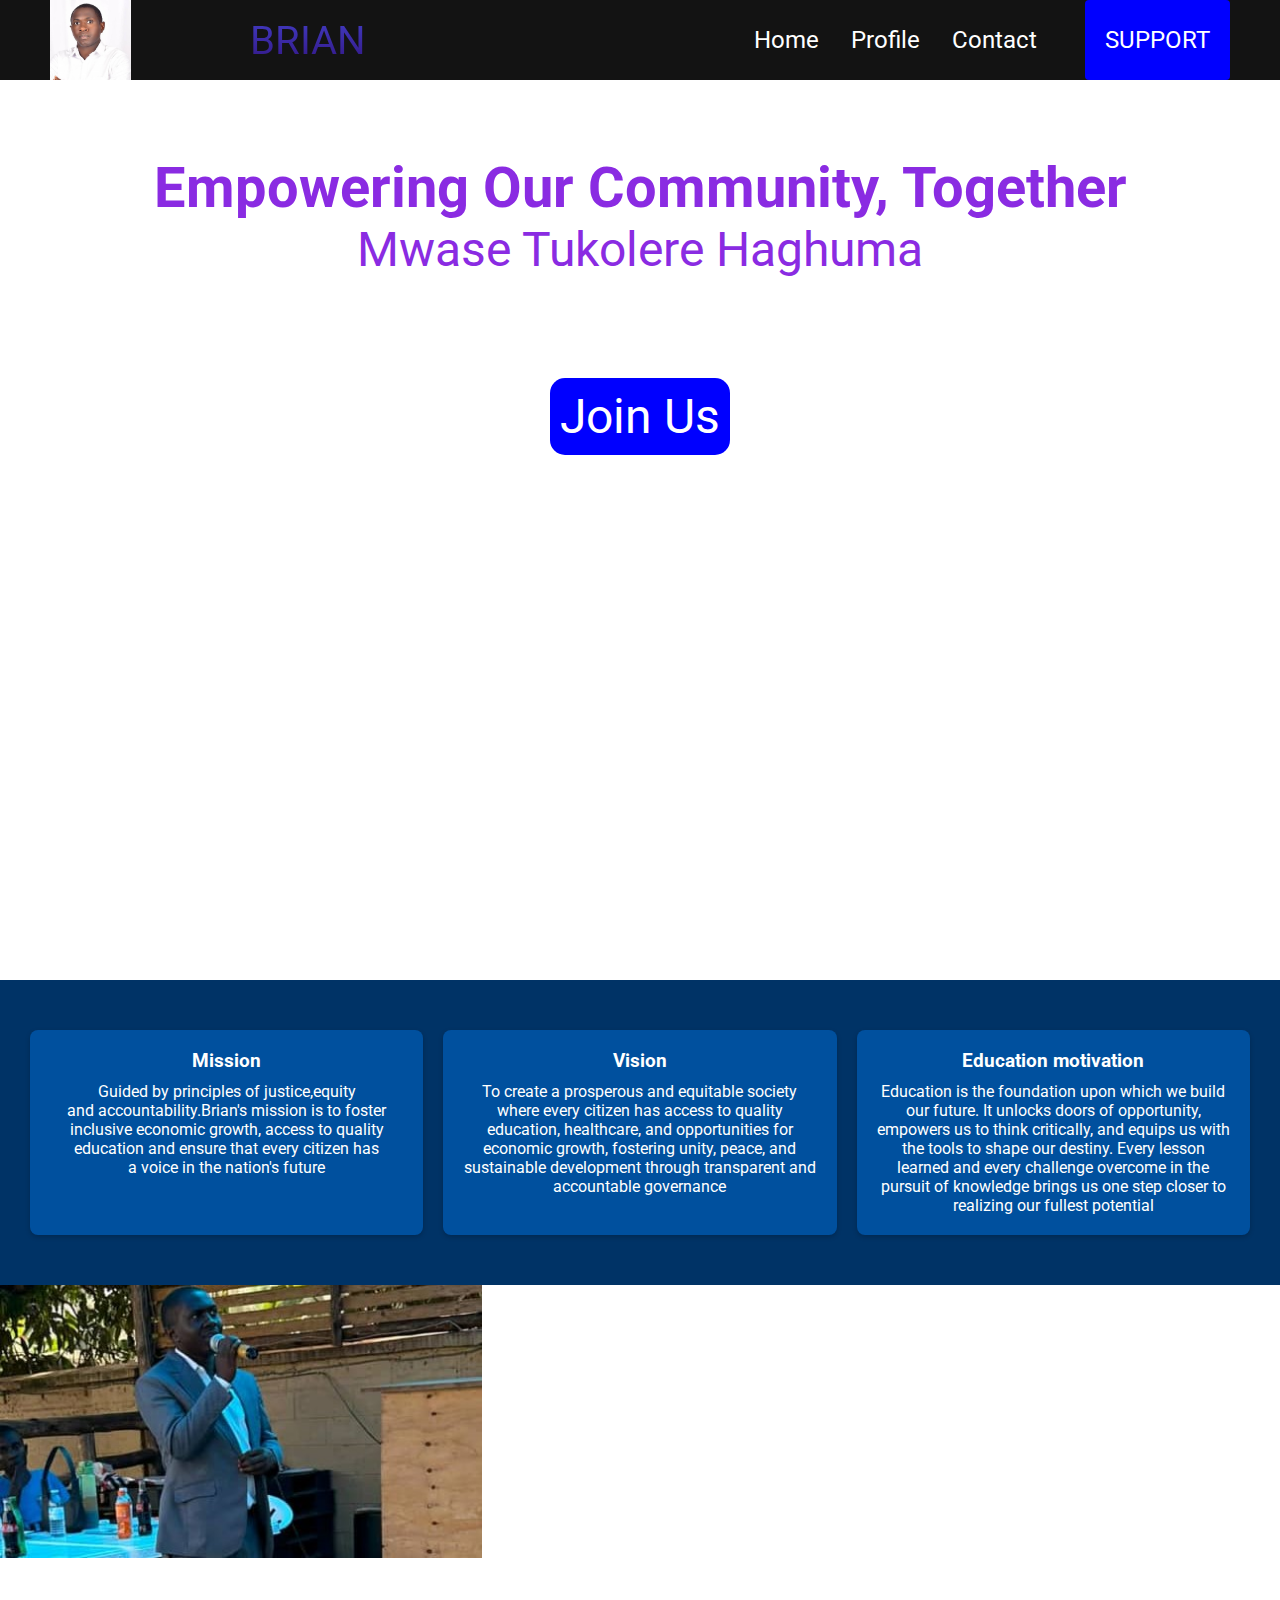
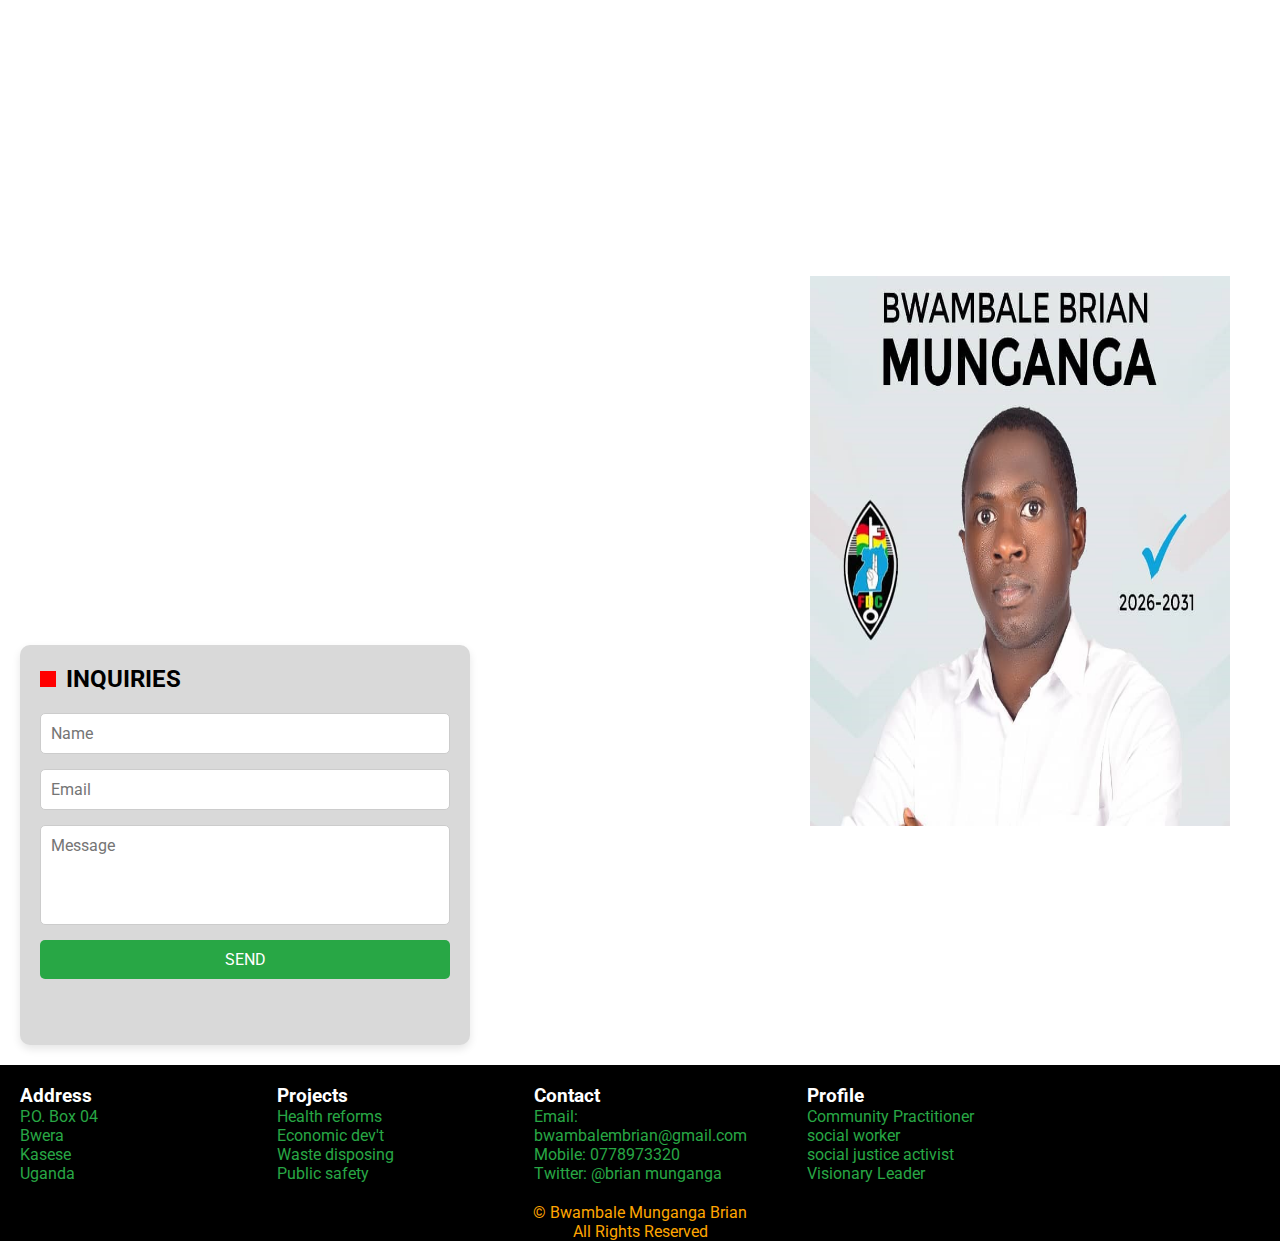
==== index.html @ 41b67c27 "Update index.html" ====
<!DOCTYPE html>
<html lang="en">
<head>
    <meta charset="UTF-8">
    <meta name="viewport" content="width=device-width, initial-scale=1.0">
    <title>NUHA</title>
    <link rel="stylesheet" href="project.css">
    <link href="https://fonts.googleapis.com/css2?family=Roboto:wght@400;500;700&display=swap"rel="stylesheet">
</head>
<body>
    <nav class="navbar">
        <div class="navbar__container">
            <img class="fas" src="brian.jpg">
            <a href="/" id="navbar__logo">BRIAN</a>
            <div class="navbar__toggle" id="mobile-menu">
                <span class="bar"></span>
                <span class="bar"></span>
                <span class="bar"></span>
            </div>
            <ul class="navbar__menu">
                <li class="navbar__item">
                    <a href="brian.html" class="navbar__links">Home</a>
                </li>
                <li class="navbar__item"></li>
                    <a href="aboutme.html" class="navbar__links">Profile</a>
                </li>
                <li class="navbar__item"></li>
                    <a href="aboutt.html" class="navbar__links">Contact</a>
                </li>
                <li class="navbar__btn"></li>
                    <a href="indexx.html" class="button">SUPPORT</a>
                </li>
            </ul>
        </div>
    </nav>
    <div class="big">
        <h3>Empowering Our Community, Together</h3>
        <p>Mwase Tukolere Haghuma</p>
        <br>
        <br>
        <a href="#">Join Us</a>
    </div>
    
    <section class="blue-section">
        <div class="container">
            <div class="card">
                <h3>Mission</h3>
                <p>Guided by principles of justice,equity<br> and accountability.Brian's mission is to foster<br>inclusive economic growth, access to quality education and ensure that every citizen has<br>a voice in the nation's future</p>
            </div>
            <div class="card">
                <h3>Vision</h3>
                <p>To create a prosperous and equitable society where every citizen has access to quality education, healthcare, and opportunities for economic growth, fostering unity, peace, and sustainable development through transparent and accountable governance</p>
            </div>
           
            <div class="card">
                <h3>Education motivation</h3>
                <p>Education is the foundation upon which we build our future. It unlocks doors of opportunity, empowers us to think critically, and equips us with the tools to shape our destiny. Every lesson learned and every challenge overcome in the pursuit of knowledge brings us one step closer to realizing our fullest potential</p>
            </div>
        </div>
    </section>
    <div class="welcome"></div>
        <img src="mun.jpg"width="482"height="273"> 
    </div>
    <div class="side">
        <h1 id="falling-text">Bwambale Munganga Brian: <br>A visionary leader for the people</h1>
        <p>In a time of global uncertainty and rapid change, Munganga Brian has distinguished himself as a <br> power advocate for social justice, economic reform and democratic governance<br>Born in Uganda, kasese district.<br>Brian's leadership is grounded in collaboration, and a deep belief in the power of people.<br>His vision for a prosperous and inclusive Kasese district has inspired many people<br>making him a beacon for the future.<br>Brian continues to push for innovative solutions to the most pressing challenges in the district,<br>ensuring that his legacy will endure for generations to come</p>
    </div>
    <img src="vote.jpg" alt="Image" class="rounded-image">
    <br>
    
    <div class="siide">
        <h1 id="falling-text">Elect Bwambale Munganga Brian<br><i class="italic">For District Councillor, MLTC - Mpondwe Lhubiriha Town Council</i></h1>
        <br>
        <p class="font">Brian Munganga is a leader with a vision for a prosperous and inclusive Kasese District.<br> With a deep commitment to justice, equity, and accountability, he strives to create opportunities for all, <br>promote economic growth, and ensure that every voice is heard.</p>
        <br>
        <h1>Why Vote for Brian Munganga?</h1>
        
        <ol class="font">
            <li>Championing Inclusive Economic Growth</li>
            <li>Advocating for Quality Education and Healthcare</li>
            <li>Dedicated to Transparency and Accountability</li>
            <li>A strong advocate for Community Empowerment</li>
        </ol>
    </div>
    
    <div class="inquiry-container">
        <h2><span class="icon"></span>INQUIRIES</h2>
        <form action="#" method="post">
            <input type="text" id="name" name="name" placeholder="Name" required>
            <input type="email" id="email" name="email" placeholder="Email" required>
            <textarea id="message" name="message" placeholder="Message" required></textarea>
            <button type="submit">SEND</button>
        </form>
    </div>
    
    <footer class="foo">
        <div class="footer-container">
            <div class="footer-box">
                <h3>Address</h3>
                <p>P.O. Box 04<br>Bwera<br>Kasese<br>Uganda</p>
            </div>
            <div class="footer-box">
                <h3>Projects</h3>
                <p>Health reforms<br>Economic dev't<br>Waste disposing<br>Public safety</p>
            </div>
            <div class="footer-box">
                <h3>Contact</h3>
                <p>Email: bwambalembrian@gmail.com<br>Mobile: 0778973320<br>Twitter: @brian munganga</p>
            </div>
            <div class="footer-box">
                <h3>Profile</h3>
                <p>Community Practitioner<br>social worker<br>social justice activist<br>Visionary Leader</p>
            </div>
        </div>
        <div>
            
            <div class="copy">
                <p>&copy; Bwambale Munganga Brian<br>All Rights Reserved</p>
            </div>
        </div>
    </footer>



    

 <script src="project.js"></script>
</body>
</html>
---- project.css ----
*{
    box-sizing: border-box;
    margin: 0;
    padding: 0;
    font-family: 'Roboto',sans-serif;
}
.navbar{

    background: #131313;
    height: 80px;
    display: flex;
    justify-content: center;
    align-items: center;
    font-size: 1.5rem;
    position: sticky;
    top: 0;
    z-index: 999;

}
.navbar__container{
    display: flex;
    justify-content: space-between;
    height: 80px;
    width: 100%;
    z-index: 1;
    max-width: 1300px;
    margin: 0 auto;
    padding: 0 50px;
}
#navbar__logo{
    background-color: blue;
    background-image: linear-gradient(to top,#2d0a6e 0%, #484adb 100%);
    background-size: 100%;
    -webkit-background-clip: text;
    -moz-background-clip: text;
    -webkit-text-fill-color: transparent;
    -moz-text-fill-color: transparent;
    display: flex;
    align-items: center;
    margin-right: 150px;
    cursor: pointer;
    text-decoration: none;
    font-size: 2.5rem;

}
.fas{
    margin-right: 0.5rem;
}
.navbar__menu{
    display: flex;
    align-items: center;
    list-style: none;
    text-align: center;

}
.navbar__items{
    height: 80px;

}
.navbar__links{
    color: #fff;
    display: flex;
    align-items: center;
    justify-content: center;
    text-decoration: none;
    padding: 0 1rem;
    height: 100%;
}
.navbar__btn{
    display: flex;
    justify-content: center;
    align-items: center;
    padding: 0 1rem;
    width: 100%;
}
.button{
    justify-content: center;
    display: flex;
    align-items: center;
    text-decoration: none;
    padding: 10px 20px;
    height: 100%;
    width: 100%;
    border: none;
    outline: none;
    border-radius: 4px;
    background: blue;
    color: #fff;
}
.button:hover{
    background: gray;
    transition: all 0.3s ease;

}
.navbar__links:hover{
    color: #f77062;
    transition: all 0.3s ease;
}
@media screen and (max-width: 960px){
    .navbar__container{
        display: flex;
        justify-content: space-between;
        height: 80px;
        z-index: 1;
        width: 100%;
        max-width: 1300px;
        padding: 0;
    }
    .navbar__menu{
        display: grid;
        grid-template-columns: auto;
        margin: 0;
        width: 100%;
        position: absolute;
        top: -1000px;
        opacity: 0;
        transition: all 0.5s ease;
        height: 50vh;
        z-index: -1;
        background: #131313;
    }
    .navbar__menu.active{
        background: #131313;
        top: 100%;
        opacity: 1;
        transition: all 0.5s ease;
        height: 90vh;
        font-size: 1.6rem;
        z-index: 99;
    }
    #navbar__logo{

        padding-left: 95px;

    }
    .navbar__toggle .bar{
        width: 25px;
        height: 3px;
        margin: 5px auto;
        transition: all 0.3s ease-in-out;
        background: #fff;
    }
    .navbar__item{
        width: 100%;
    }
    .navbar__links{
       text-align: center; 
       padding: 2rem;
       width: 100%;
       display: table;

    }
    #mobile-menu{
        position: absolute;
        top: 20%;
        right: 5%;
        transform: translate(5%, 20%);


    }
    .navbar__btn{
        padding: 2rem;
    }
    .button{
        display: flex;
        justify-content: center;
        margin: 0;
        align-content: center;
        width: 80%;
        height: 80px;

    }
    .navbar__toggle .bar{
        display: block;
        cursor: pointer;
    }
    #mobile-menu .is-active .bar:nth-child(2){
        opacity: 0;
    }
    #mobile-menu .is-active .bar:nth-child(1){
        transform: translateY(8px) rotate(45deg);
    }
    #mobile-menu .is-active .bar:nth-child(3){
        transform: translateY(-8px) rotate(-45deg);
    }

    }

}

}

.main__btn{
    font-size: 1rem;
    background-image: linear-gradient(to top, #f77062 0%, #fe5916 100%);
    padding: 14px 32px;
    border: none;
    border-radius: 4px;
    color: #fff;
    margin-top: 2rem;
    cursor: pointer;
    position: relative;
    transition: all 0.5s;
    outline: none;
    

}

.main__btn a{
    position: relative;
    z-index: 2;
    color: #fff;
    text-decoration: none;
}
.main__btn:after{
    position: absolute;
    content: '';
    top: 0;
    left: 0;
    width: 0;
    height: 100%;
    background: #4837ff;
    transition: all 0.35s;
    border-radius: 4px;

}

.main__btn:hover{
    color: #fff;
    

}
.main__btn:hover:after{
    width: 100%;
}
.main__image--container{
    text-align: center;
}
#main__img{
    height: 80%;
    width: 80%;
}
@media screen and (max-width: 768px) {
    .main__container{
        display: grid;
        grid-template-columns: auto;
        align-items: center;
        justify-self: center;
        width: 100%;
        margin: 0 auto;
        height: 70vh;
    }
    .foo{
        padding: 20px;
    }
    .iframe{
        height: 300px;
        width: 150px;
    }
    .main__content{
        text-align: center;
        margin-bottom: 4rem;
        
            
    }
    .main__content h1{
        font-size: 2.5rem;
        margin-top: 2rem;
    }
    .main__content h2{
        font-size: 3rem;
    }
    .main__content p{
        margin-top: 1rem;
        font-size: 1.5rem;
    }
    
}
@media screen and (max-width: 480px){
    .main__content h1{
        font-size: 2rem;
        margin-top: 3rem;
    }
    .main__content h2{
        font-size: 2rem;
    }
    .main__content p{
        margin-top: 2rem;
        font-size: 1.5rem;
    }
    .main__btn{
        padding: 12px 36px;
        margin: 2.5rem 0;

    }

}
.servicess{
    background: #141414;
    display: flex;
    flex-direction: column;
    align-items: center;
    height: 100vh;

}
.services h1{
    background-color: #ff8177;
    background-image: linear-gradient(
        to right,
        #ff8177 0%,
        #ff867a 0%,
        #ff8c7f 21%,
        #f99185 52%,
        #cf556c 78%,
        #b12a5b 100%,

    );
    background-size: 100%;
    margin-bottom: 5rem;
    font-size: 2.5rem;
    -webkit-background-clip: text;
    -moz-background-clip: text;
    -webkit-text-fill-color: transparent;
    -moz-text-fill-color: transparent;
    

    }
}
.services__container{
    display: flex;
    justify-content: center;
    flex-wrap: wrap;
}
.services__card{
    margin: 1rem;
    height: 525px;
    width: 400px;
    border-radius: 4px;
    background-image: linear-gradient(
        to bottom, 
       rgba(0,0,0,0)0%,
       rgba(17,17,17,0.6)100%
    ),
    url('tec.jpeg');
    background-size: cover;
    position: relative;
    color: #fff;
    

}
.services__card:nth-child(2){
    background-image: linear-gradient(
        to bottom, 
       rgba(0,0,0,0)0%,
       rgba(17,17,17,0.6)100%
    ),
    url('fff.jpg');

    
}
.services h2{
    position: absolute;
    top: 350px;
    left: 30px;

}
.services__card button{
    color: #fff;
    padding: 10px 20px;
    border: none;
    outline: none;
    border-radius: 4px;
    background: #f77862;
    position: absolute;
    top: 440px;
    left: 30px;
    font-size: 1rem;
    cursor: pointer;

}
.services__card:hover{
    transform: scale(1.075);
    transition: all 0.2s ease;
    cursor: pointer;
}
@media screen and (max-width: 960px){
    .services{
        height: 1600px;
    }
    .services h1{
        font-size: 2rem;
        margin-top: 12rem;
    }
    .man{
        

    }
    #cc{
        height: 2100px;
        background-color: lightgoldenrodyellow;

    }
    .foo{
        margin-top: 12rem;

    }
}
.copy p{
    color: orange;
    text-align: center;
    
}

.man{
    background-image: url('group.jpg');
    
    padding: 20px;
    font-size: 40px;
}
.man h1{
    font-family: 'Roboto',sans-serif;

}
.man a{
    text-decoration: none;
    font-size: 120%;
    color: orangered;
    padding: 10px;
    border-radius: 20px;
    background-color: white;
}
.man a:hover{
    color: orange;
}
.man p{
    color: white;
}
.services{
    text-align: center;
    padding: 50px;
    
}
.services-container{
    display: grid;
    grid-template-columns: repeat(3, 1fr);
    gap: 20px;
    
}
.services h2{
    font-size: 2rem;
    margin-bottom: 30px;
}
.service-box{
    background-color: lightgreen;
    padding: 20px;
    border-radius: 8px;
    box-shadow: 0 4px 6px rgba(0, 0, 0, 0.1);
    transition: transform 0.2s;
}
.service-box:hover{
    transform: translateY(-10px);
}
.service-box img{
    width: 150px;
    margin-bottom: 10px;
}
.service-box h3{
    font-size: 1.2rem;
    margin-bottom: 10px;
}
.service-box p{
    color: #777;
    margin-bottom: 20px;
}
.arrow-link{
    color: #28a745;
    text-decoration: none;
    font-size: 1.5rem;
    transition: color 0.2s;
}
.arrow-link:hover{
    color: #1f8a37;
}
@media(max-width:820px){
    .hero{
        display: contents;
    }
    .services-container{
        display: grid;
        grid-template-columns: repeat(1, 1fr);
    
    }
    .picture{
        text-align: center;
        position: sticky;

    }
}
.head{
    text-align: center;
    color: #1f8a37;
    font-size: 180%;
    padding: 30px;
}
.foo{
    background-color: black;
}
.footer-box{
    padding: 20px;
    
}
.footer-box h3{
    color: white;
}
.footer-box p{
    color: #28a745;
}
.footer-container{
    display: grid;
    grid-template-columns: repeat(5, 1fr);
    gap: 20px;
}
@media(max-width:820px){
    .footer-container{
        display: grid;
        grid-template-columns: repeat(2, 1fr);
    
    }
}
@media screen and (max-width: 820px){
    .footer-container{
        display: grid;
        grid-template-columns: repeat(2, 1fr);
    }
}
#cc{
    background-color: lightgoldenrodyellow;
}
.h{
    text-align: center;
    color: green;
    background-color: #f77062;
    padding: 20px;
}
.con{
    align-items: center;
    padding: 20px;
}
.dona h3{
    color: #1f8a37;
    text-align: center;
    padding: 20px;
    font-size: 1.5rem;
}
.dona p{
    font-size: 1.3rem;

}
.dona{
    margin: 20px;
}
.about{
    font-size: 250%;
}
fieldset{
    font-size: 80%;
}
.add h3{
    background-color: greenyellow;
    padding: 20px;
    text-align: center;
}
.dd{
    background-color: orange;
}
.blue-section {
    background-color: #003366; /* Dark blue background */
    color: white; /* White text */
    padding: 40px 20px; /* Padding around the section */
}

.container {
    display: flex;
    justify-content: space-between; /* Even spacing between elements */
    flex-wrap: wrap; /* Allow wrapping on smaller screens */
}

.card {
    background-color: #00509E; /* Lighter blue for cards */
    border-radius: 8px; /* Rounded corners */
    padding: 20px; /* Padding inside cards */
    margin: 10px; /* Space between cards */
    flex: 1 1 calc(25% - 20px); /* Responsive width for cards */
    box-shadow: 0 2px 5px rgba(0, 0, 0, 0.2); /* Shadow effect */
    text-align: center; /* Center text inside cards */
}

.card h3 {
    margin-bottom: 10px; /* Space between heading and paragraph */
}

.card p {
    margin: 0; /* Remove margin from paragraphs */
}
.card:hover{
    color: white;
    background-color: black;
}
.big{
    text-align: center;
    padding: 75px;
    background-image: url('');
    font-size: 300%;
    color: blueviolet;
    width: 100%;
    height: 100vh;
    background-size: cover;
    background-position: center;
    animation: changeBackground 25s infinite ease-in-out;
    font-family: 'Afacad+Flux';

}
@keyframes changeBackground {
    0% {
        background-image: url('life.jpg');
    }
    66% {
        background-image: url('vote1.jpg');
    }
    86% {
        background-image: url('fdc.jpg');
    }
    100% {
        background-image: url('waste.jpg');
    }
}
.big a{
    text-decoration: none;
    padding: 10px;
    background-color: blue;
    color: white;
    border-radius: 15px;
}
.big a:hover{
    background-color: black;
}
@media screen and (max-width: 960px){
    .big{
        font-size: 155%;
        
        color: #131313;
        padding: 110px;
        
    }
    .big a{
        
    }
}
.side{
    float: right;
    font-size: 120%;
    background-color: lightblue;
    position: relative;
    opacity: 0;
    transform: translateY(100%); /* Start from the bottom */
    animation: moveUp 3s ease-in-out forwards; /* Animate over 1 second */
    
}
@keyframes moveUp {
    0% {
        opacity: 0;
        transform: translateY(100%);
    }
    100% {
        opacity: 1;
        transform: translateY(0);
    }
}
#falling-text{
    position: relative;
    animation: falling 5s ease-in-out forwards;
    opacity: 0;

}
@keyframes falling{
    0% {
        transform: translateY(-100vh);
        opacity: 0;
    }
    100% {
        transform: translateY(0);
        opacity: 1;
    }
}
.rounded-image {
    width: 420px; /* You can adjust the size */
    height: 550px; /* Keep width and height equal for a perfect circle */
     /* Ensures the image doesn't get distorted */
    float: right;
    margin-right: 50px;
    margin-top: 40px;
    
}
.siide{
    font-size: 120%;
    margin left: 20px;
    max-width: 60%;
    margin: 40px;
    text-align: justify;
    position: relative;
    opacity: 0;
    transform: translateY(100%); /* Start from the bottom */
    animation: moveUp 3s ease-in-out forwards; /* Animate over 1 second */

}
.italic{
    font-size: 50%;
    padding-bottom: 30px;
}
.font{
    font-size: 120%;
    line-height: 1.6;
    list-style: none;
}
.inquiry-container {
    background-color: #d9d9d9;
    padding: 20px;
    border-radius: 10px;
    width: 450px;
    box-shadow: 0 4px 8px rgba(0, 0, 0, 0.1);
    margin: 20px;
    
    height: 400px;
}

/* Inquiries Heading */
h2 {
    font-size: 1.5em;
    color: #000;
    margin-bottom: 20px;
    display: flex;
    align-items: center;
}

.icon {
    width: 16px;
    height: 16px;
    background-color: red;
    display: inline-block;
    margin-right: 10px;
}

/* Form Styling */
form {
    display: flex;
    flex-direction: column;
}

input, textarea {
    padding: 10px;
    margin-bottom: 15px;
    border: 1px solid #ccc;
    border-radius: 5px;
    font-size: 1em;
    width: 100%;
    box-sizing: border-box;
}

textarea {
    resize: none;
    height: 100px;
}

/* Button Styling */
button {
    background-color: #28a745;
    color: white;
    padding: 10px;
    border: none;
    border-radius: 5px;
    cursor: pointer;
    font-size: 1em;
}

button:hover {
    background-color: #218838;
}
.siide h1{
    color: blue;
}
.mapp{
    margin: 20px;
}
.non{
    margin-left: 110px;
    font-size: 70%;
    text-align: left;
    padding: 30px;
    background-color: gray;
    color: white;
    text-decoration: none;
}
.poo{
    text-align: justify;
    margin-left: 110px;
    font-size: 70%;
    padding: 10px;
    float: left;
    color: white;
}
.gray{
    color: gray;
    margin-left: 110px;
    text-align: left;
    padding: 10px;
    float: left;
}
.line{
    height: 300px;
    background-color: gray;
    margin-left: 110px;
    width: 2px;
}
.bigg{
    text-align: center;
    padding: 75px;
    background-image: url('clin.jpg');
    font-size: 300%;
    color: blueviolet;
    width: 100%;
    height: 100vh;
    background-size: cover;
    background-position: center;
    font-family: 'Afacad+Flux';

}
.bigg a{
    text-decoration: none;
    color: white;
}
.bigg a:hover{
    color: blue;
}
.sss h2{
    font-family: Georgia, 'Times New Roman', Times, serif;
    font-size: 220%;
    color: blue;
}
.sss{
    margin: 120px;
}
.sss p{
    line-height: 1.5;
    text-align: justify;
    font-size: large;
    padding: 20px;
}
.sss ul li{
    padding: 20px;
    font-size: large;
    line-height: 1.5;
}

.biggg{
    text-align: center;
    padding: 75px;
    font-size: 300%;
    color: blueviolet;
    width: 100%;
    height: 35vh;
    background-size: cover;
    background-position: center;
    font-family: 'Afacad+Flux';
    background-color: gray;

}
.biggg h1{
    color: #fff;
}
.biggg h3{
    background-color: #00509E;
    color: #fff;
    position: relative;
    animation: falling 1s ease-in-out forwards;
    opacity: 0;

}
@keyframes falling{
    0% {
        transform: translateY(-100vh);
        opacity: 0;
    }
    100% {
        transform: translateY(0);
        opacity: 1;
    }
}
.profile h1{
    margin-left: 70px;

}
.profile p{

    margin-right: 600px;
    padding: 20px;
    font-size: 120%;
    text-align: justify;
    margin-left: 50px;
    line-height: 1.5;
}
.im img{
    float: right;
    padding: 20px;
}
/* Basic styling */
.collapsible-container {
    width: 40%;
    margin: 50px;
}

.collapsible-button {
    background-color: #f1f1f1;
    color: #333;
    cursor: pointer;
    padding: 15px;
    width: 100%;
    border: none;
    text-align: left;
    outline: none;
    font-size: 18px;
    transition: background-color 0.3s ease;
    border-bottom: 1px solid #ccc;
}

.collapsible-button:hover {
    background-color: #ddd;
}

.content {
    padding: 15px;
    background-color: #f9f9f9;
    display: none; /* Initially hidden */
    border-bottom: 1px solid #ccc;
}

.active {
    background-color: #ccc;
}
.collapsible{
    padding: 5px;
}
.mentors{
    
    padding: 20px;
    font-size: 120%;
    text-align: justify;
    margin-left: 50px;
    line-height: 1.5;
    
}
#falling-text{
    position: relative;
    animation: falling 5s ease-in-out forwards;
    opacity: 0;

}
.bigggg h3{
    background-color: #00509E;
    color: #fff;
    position: relative;
    animation: falling 1s ease-in-out forwards;
    opacity: 0;

}
@keyframes falling{
    0% {
        transform: translateY(-100vh);
        opacity: 0;
    }
    100% {
        transform: translateY(0);
        opacity: 1;
    }
}
.bigggg{
    text-align: center;
    padding: 75px;
    font-size: 300%;
    color: blueviolet;
    width: 100%;
    height: 35vh;
    background-size: cover;
    background-position: center;
    font-family: 'Afacad+Flux';
    background-color: gray;

}
.bigggg h1{
    color: #fff;
}
body {
    font-family: Arial, sans-serif;
    margin: 0;
    padding: 0;
}

.contact-section {
    display: flex;
    justify-content: space-around;
    padding: 20px;
    background-color: #f9f9f9;
}

.contact-item {
    display: flex;
    align-items: center;
    flex-direction: column;
    text-align: center;
}

.icon img {
    width: 40px;
    height: 40px;
    margin-bottom: 30px;
}

.contact-info h3 {
    margin: 0;
    font-size: 18px;
    color: #333;
    padding: 20px;
}

.contact-info p {
    margin: 5px 0;
    font-size: 16px;
    color: #666;
}

.contact-info a {
    text-decoration: none;
    color: #0066cc;
}
@media screen and (max-width: 820px){
    .big{
        padding: 30px;
        
    }
    .big h3{
        margin-top: 100px;
        color: blueviolet;
    }
    .side{
        width: 100%;
        margin: 10px;
    }
    .siide{
        max-width: 100%;
        margin: 10px;
    }
    .rounded-image{
        display: none;
    
    }
    .map{
        display: none;
    }
    .inquiry-container{
        max-width: 100%;
        margin: 20px;
    }
    .welcome img{
        width: 450px;
        height: 270px;
    }
    .siide h1{
        padding-top: 20px;
    }
    .profile p{
        margin: 20px;
        max-width: 100%;
    }
    .collapsible-container{
        width: 400px;
    }
    .mentors{
        margin: 20px;
        max-width: 100%;
    }
    .im img{
        margin-left: 20px;
    }
    .bigg{
        padding-left: 5px;
        text-align: left;
        font-size: 34px;
        text-align: center;
        padding: 5px;
        width: 100%;
        height: 100vh;
        background-size: cover;
        background-position: center;
        font-family: 'Afacad+Flux';
        padding-top: 30px;

    }
    .poo{
        text-align: justify;
        margin-left: 20px;
        font-size: 24px;
        padding: 10px;
    }
    .non{
        margin-left: 20px;
        font-size: 70%;
        text-align: left;
        padding: 30px;
        background-color: gray;
        color: white;
    
    }
    .gray{
        color: gray;
        margin-left: 20px;
        text-align: left;
        padding: 10px;

    }
    .line{
        height: 300px;
        background-color: gray;
        margin-left: 20px;
        width: 2px;
    }
    .bigg a{
        text-decoration: none;
        color: white;
    }
    .bigg a:hover{
        color: blue;
    }
    .sss h2{
        font-family: Georgia, 'Times New Roman', Times, serif;
        font-size: 220%;
        color: blue;
    }
    .sss{
        margin: 20px;
    }
    .sss p{
        line-height: 1.5;
        text-align: justify;
        font-size: large;
        padding: 20px;
    }
    .sss ul li{
        padding: 20px;
        font-size: large;
        line-height: 1.5;
    }
    .sss img{
        height: 400px;
        width: 440px;
    };

}
.bigg h1{
    color: #003366;
}
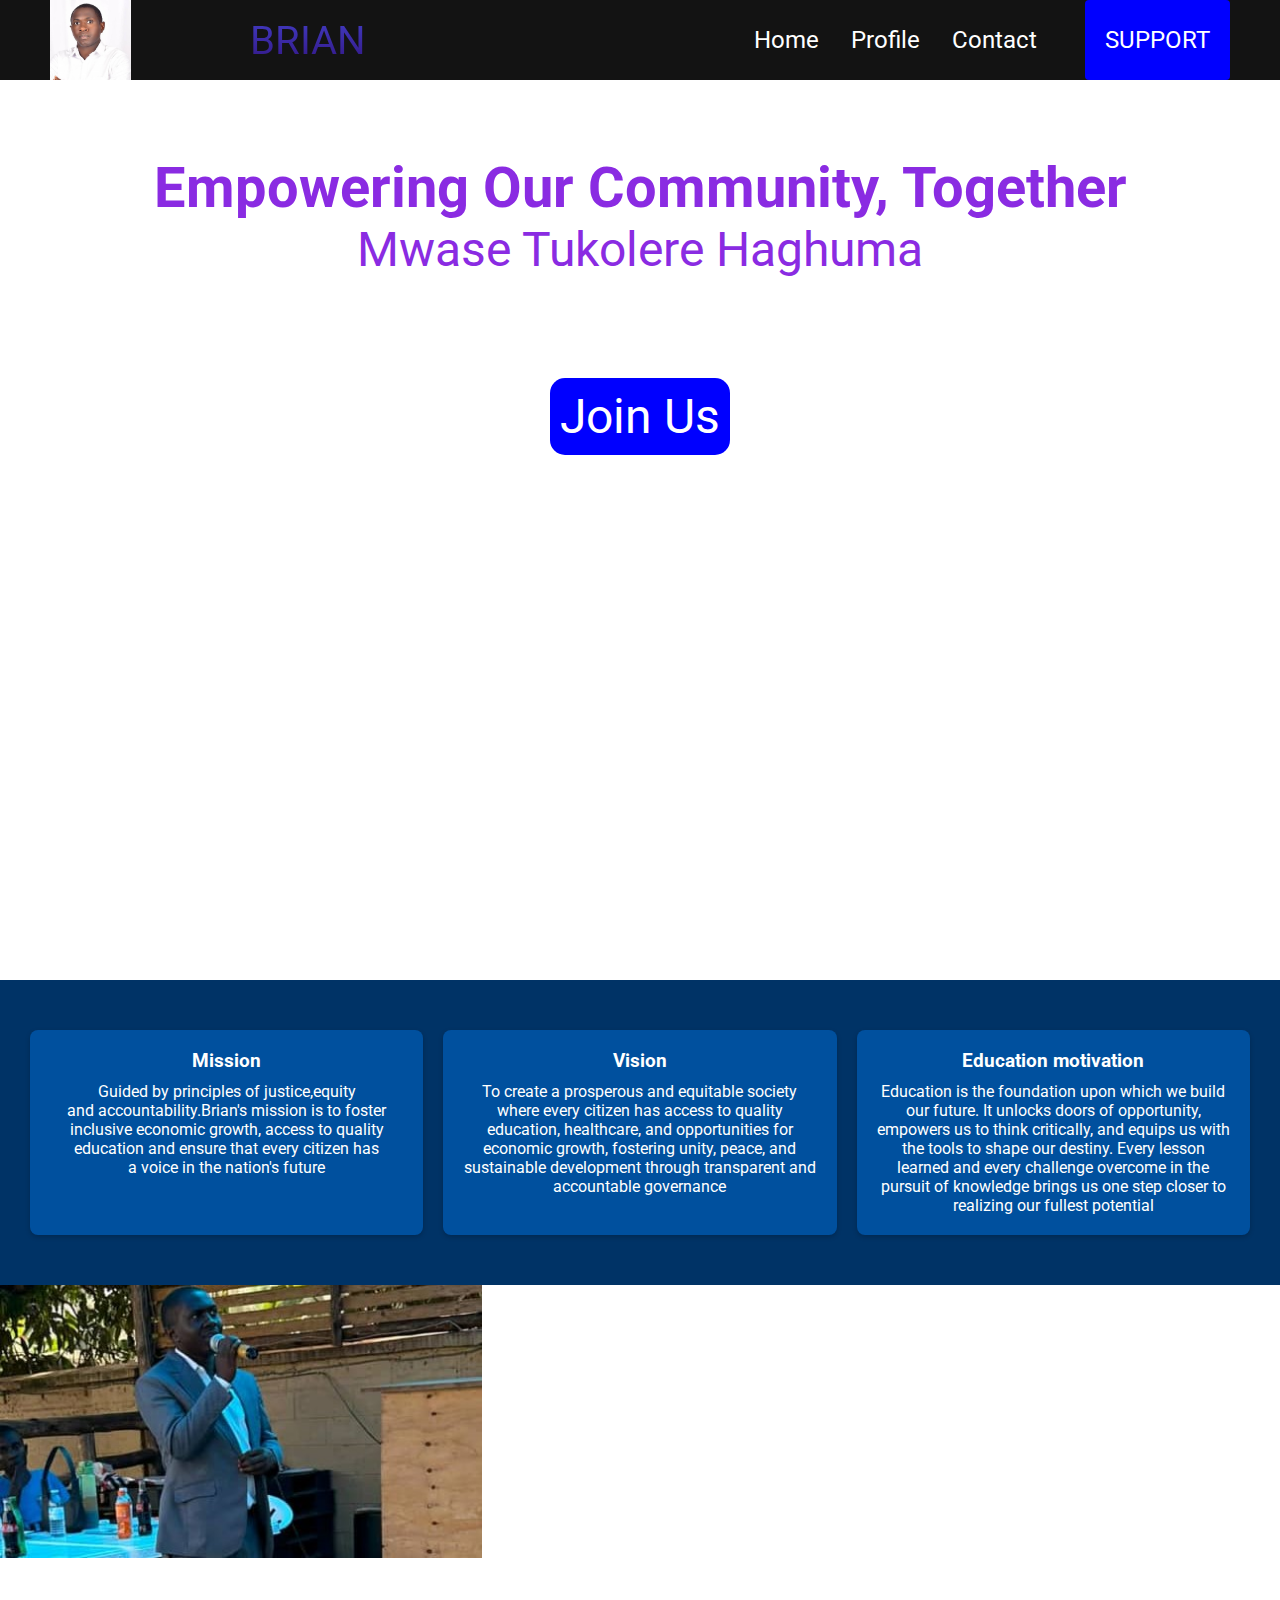
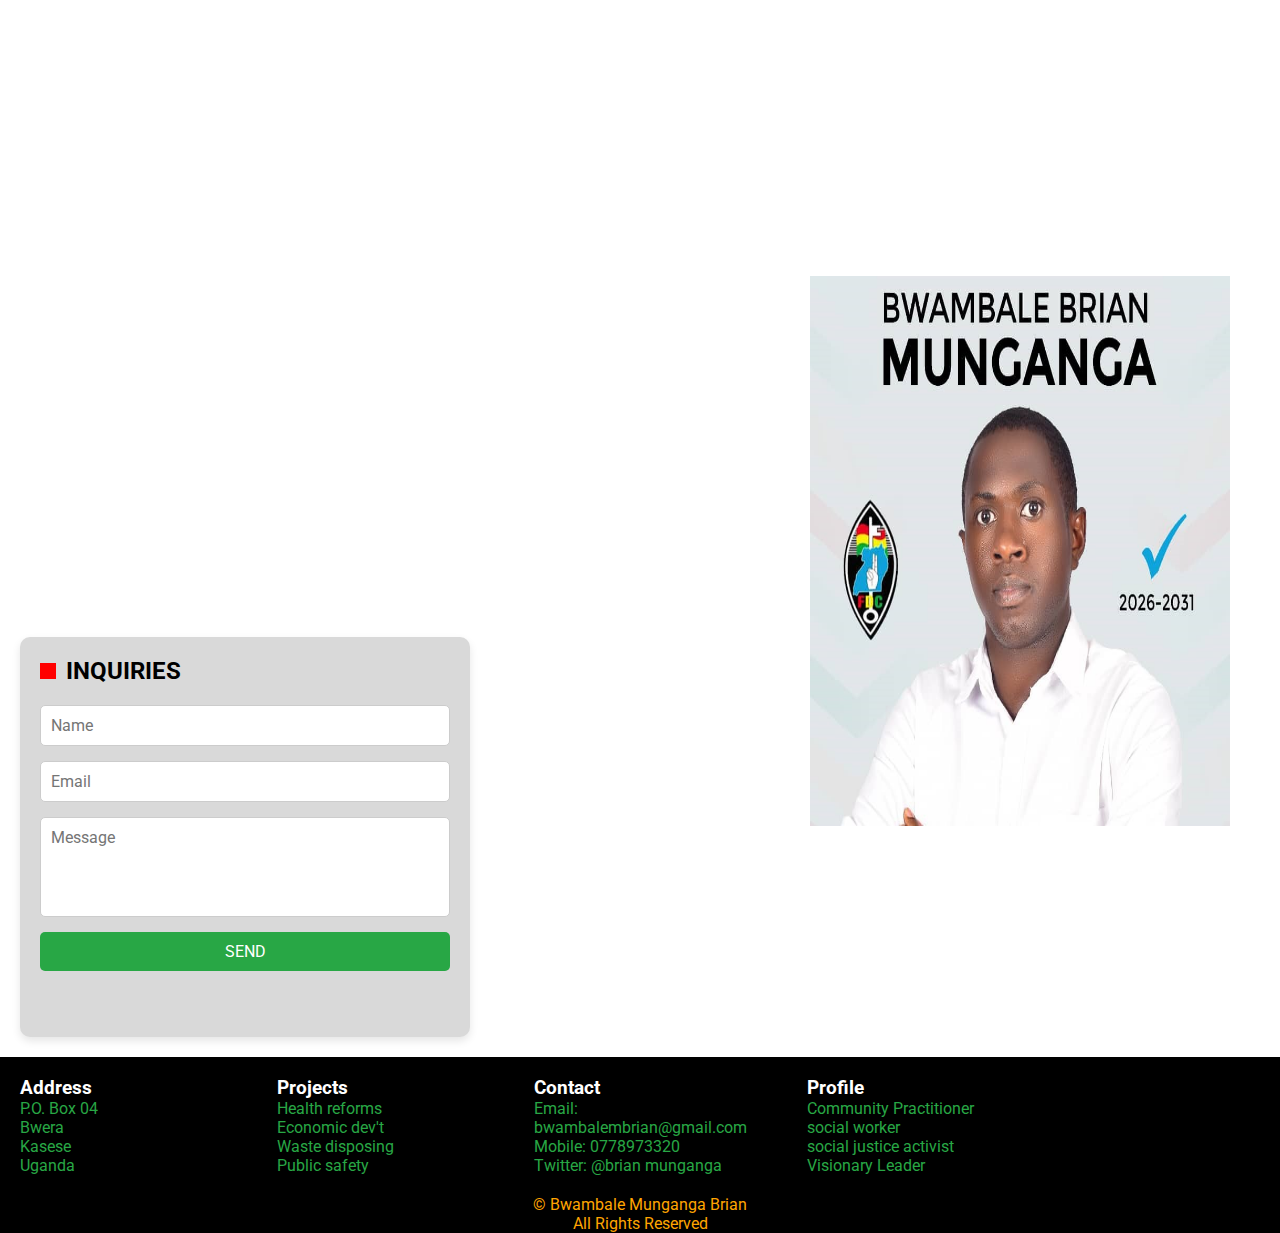
==== commit cff3bf61: "Update index.html" ====
--- a/index.html
+++ b/index.html
@@ -3,7 +3,7 @@
 <head>
     <meta charset="UTF-8">
     <meta name="viewport" content="width=device-width, initial-scale=1.0">
-    <title>NUHA</title>
+    <title>BRIAN</title>
     <link rel="stylesheet" href="project.css">
     <link href="https://fonts.googleapis.com/css2?family=Roboto:wght@400;500;700&display=swap"rel="stylesheet">
 </head>
@@ -69,7 +69,7 @@
     <br>
     
     <div class="siide">
-        <h1 id="falling-text">Elect Bwambale Munganga Brian<br><i class="italic">For District Councillor, MLTC - Mpondwe Lhubiriha Town Council</i></h1>
+        <h1 id="falling-text">Elect Munganga Brian<br><i class="italic">For District Councillor, MLTC - Mpondwe Lhubiriha Town Council</i></h1>
         <br>
         <p class="font">Brian Munganga is a leader with a vision for a prosperous and inclusive Kasese District.<br> With a deep commitment to justice, equity, and accountability, he strives to create opportunities for all, <br>promote economic growth, and ensure that every voice is heard.</p>
         <br>
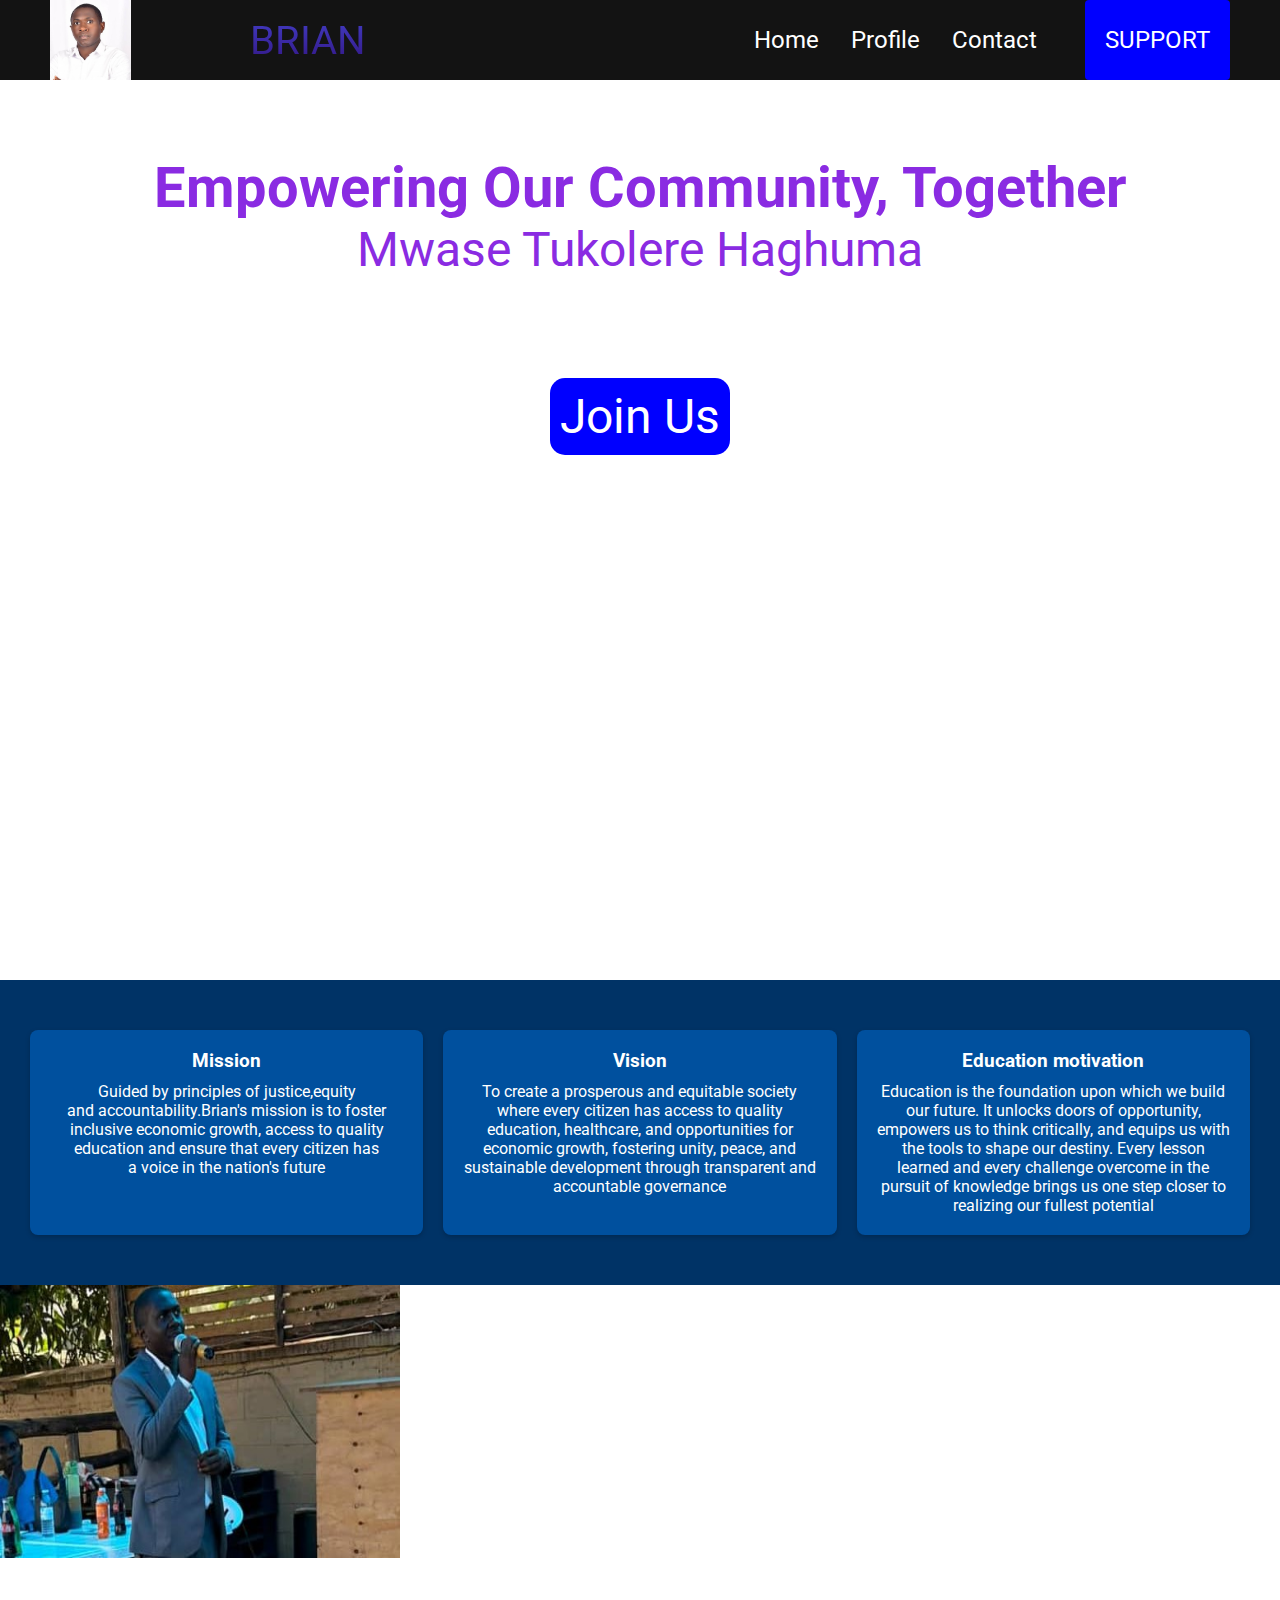
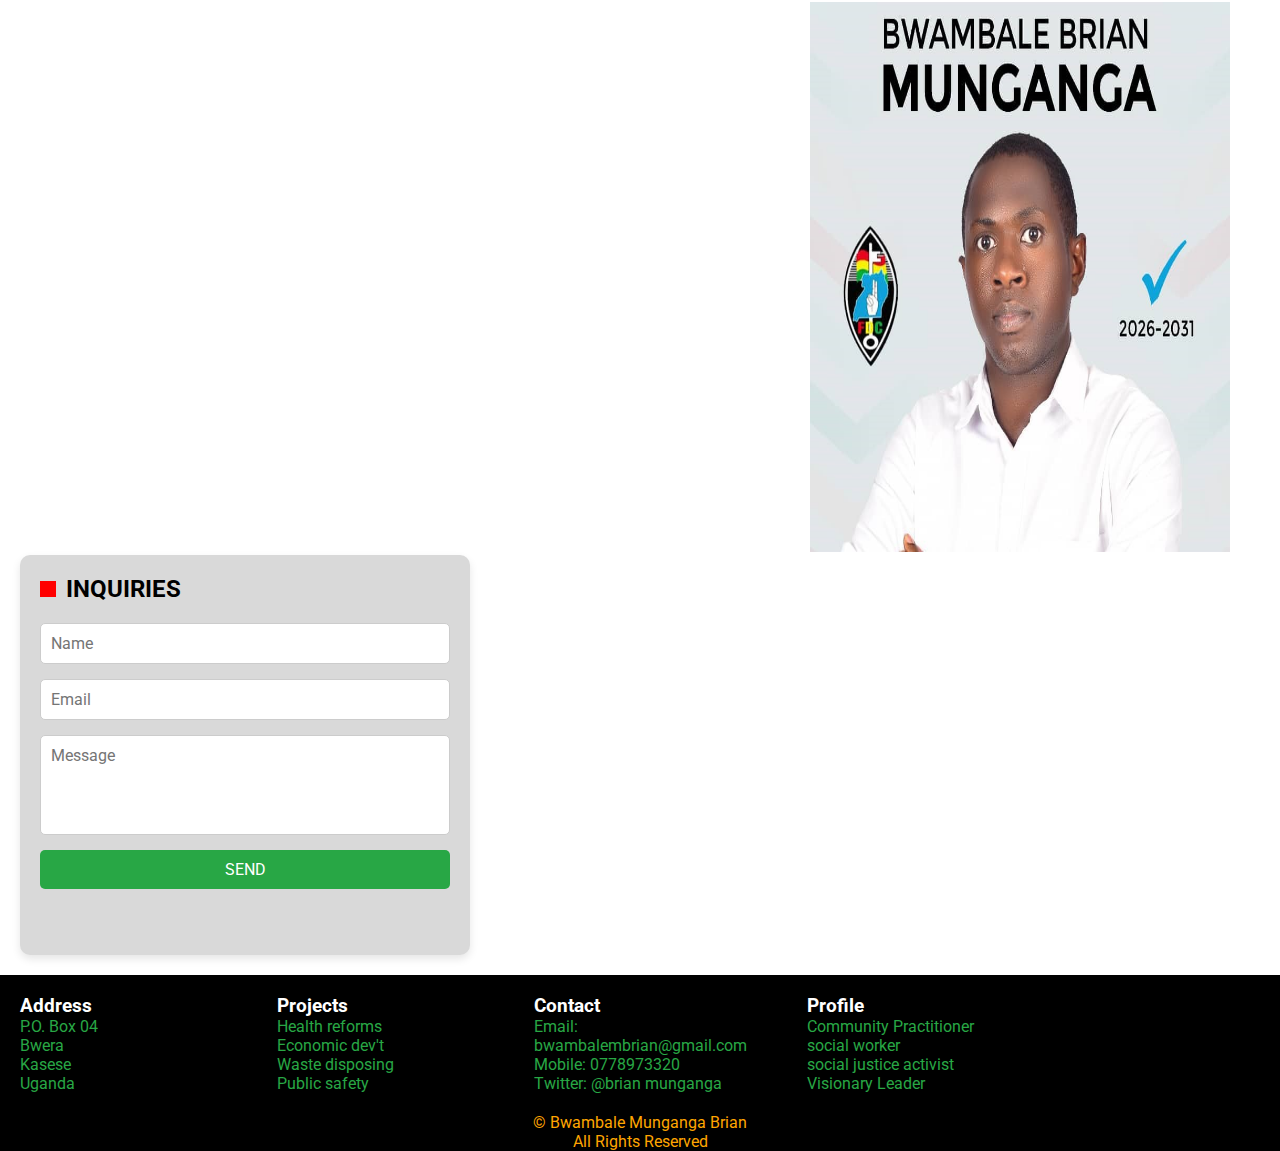
==== commit 9609130e: "Update index.html" ====
--- a/index.html
+++ b/index.html
@@ -3,6 +3,7 @@
 <head>
     <meta charset="UTF-8">
     <meta name="viewport" content="width=device-width, initial-scale=1.0">
+    <meta name="google-site-verification" content="70DTqYRthi5pVF_1f0X9WcNhtmv9Oq4RYm-Od3OyPTY" />
     <title>BRIAN</title>
     <link rel="stylesheet" href="project.css">
     <link href="https://fonts.googleapis.com/css2?family=Roboto:wght@400;500;700&display=swap"rel="stylesheet">
@@ -59,7 +60,7 @@
         </div>
     </section>
     <div class="welcome"></div>
-        <img src="mun.jpg"width="482"height="273"> 
+        <img src="mun.jpg"width="400"height="273"> 
     </div>
     <div class="side">
         <h1 id="falling-text">Bwambale Munganga Brian: <br>A visionary leader for the people</h1>
--- a/project.css
+++ b/project.css
@@ -580,7 +580,8 @@
 }
 
 .container {
-    display: flex;
+    display: grid;
+    grid-template-columns: repeat(3, 1fr);
     justify-content: space-between; /* Even spacing between elements */
     flex-wrap: wrap; /* Allow wrapping on smaller screens */
 }
@@ -1041,7 +1042,7 @@
     text-decoration: none;
     color: #0066cc;
 }
-@media screen and (max-width: 820px){
+@media screen and (max-width: 480px){
     .big{
         padding: 30px;
         
@@ -1161,9 +1162,19 @@
     .sss img{
         height: 400px;
         width: 440px;
-    };
+    }
+    .container {
+    display: grid;
+    grid-template-columns: repeat(1, 1fr);
+    }
+    .footer-container{
+        
+        display: grid;
+        grid-template-columns: repeat(1, 1fr);
+    }
+
 
 }
 .bigg h1{
     color: #003366;
-}+}
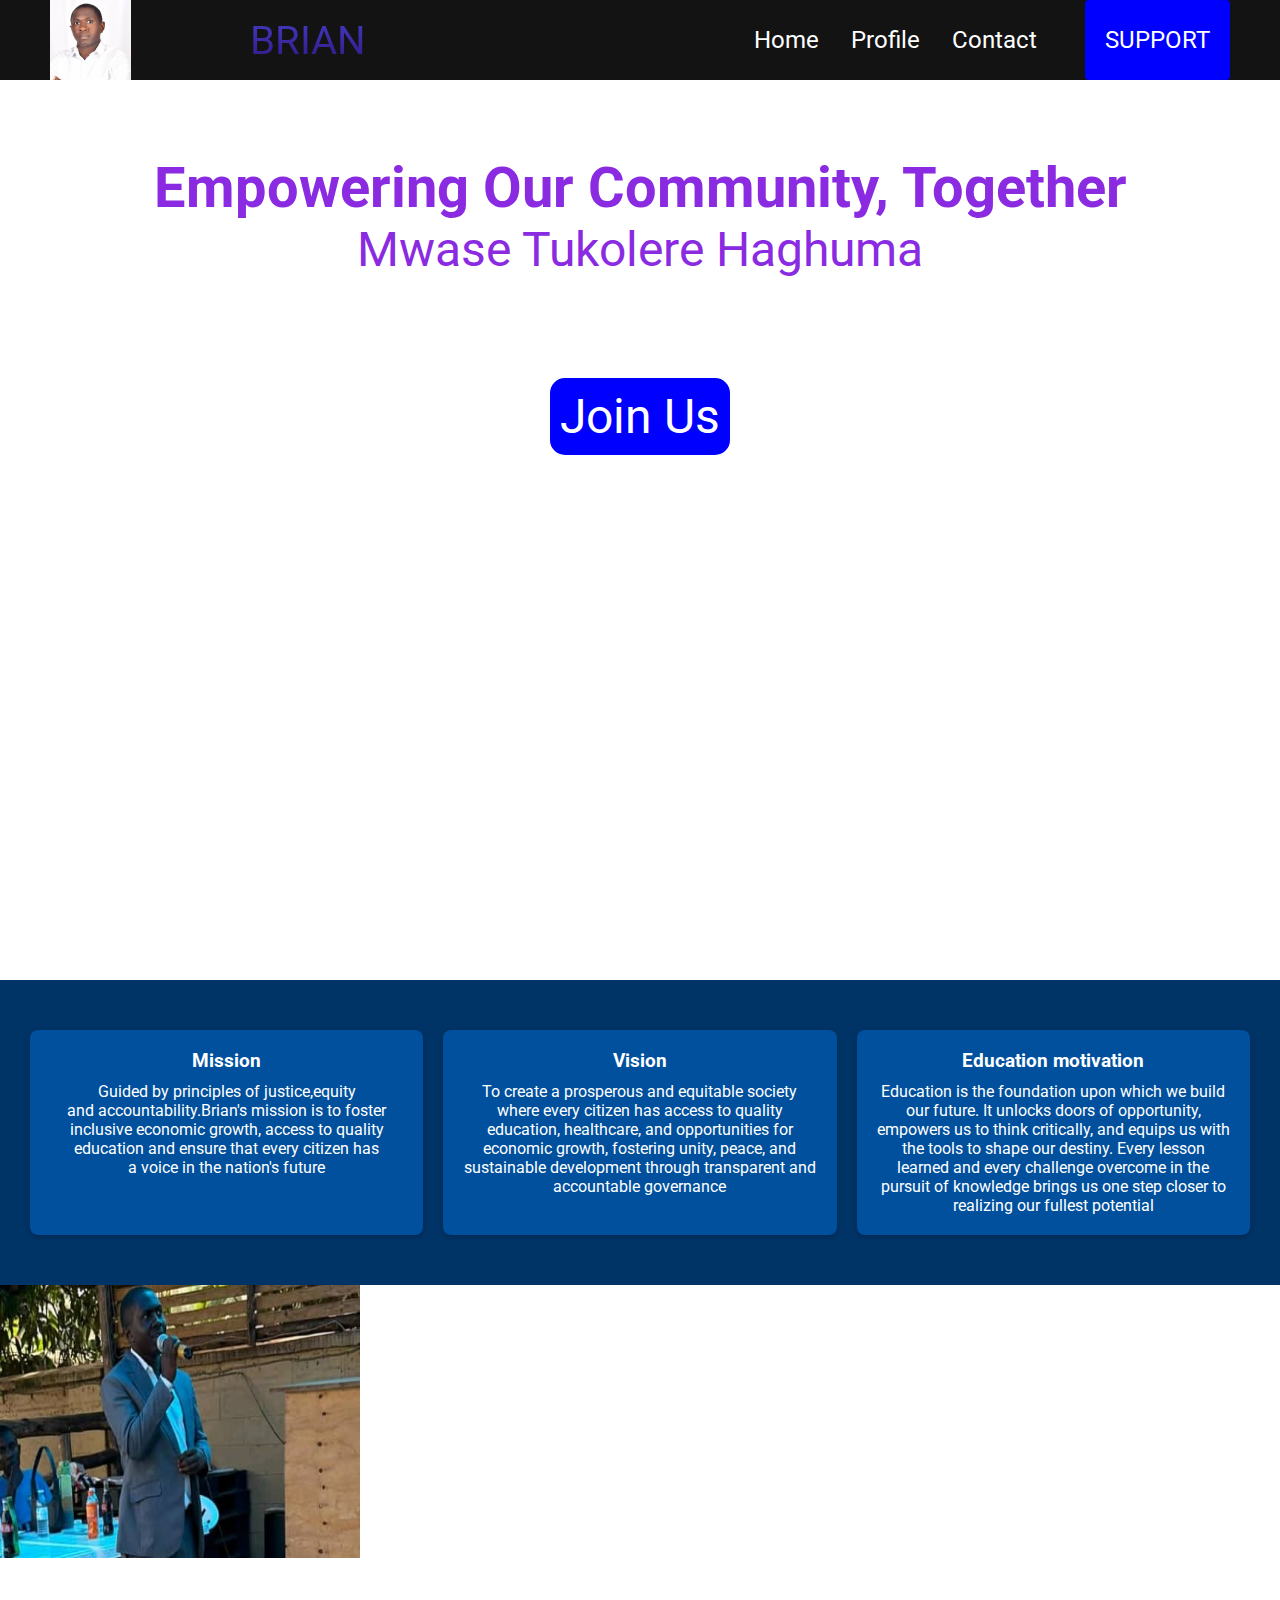
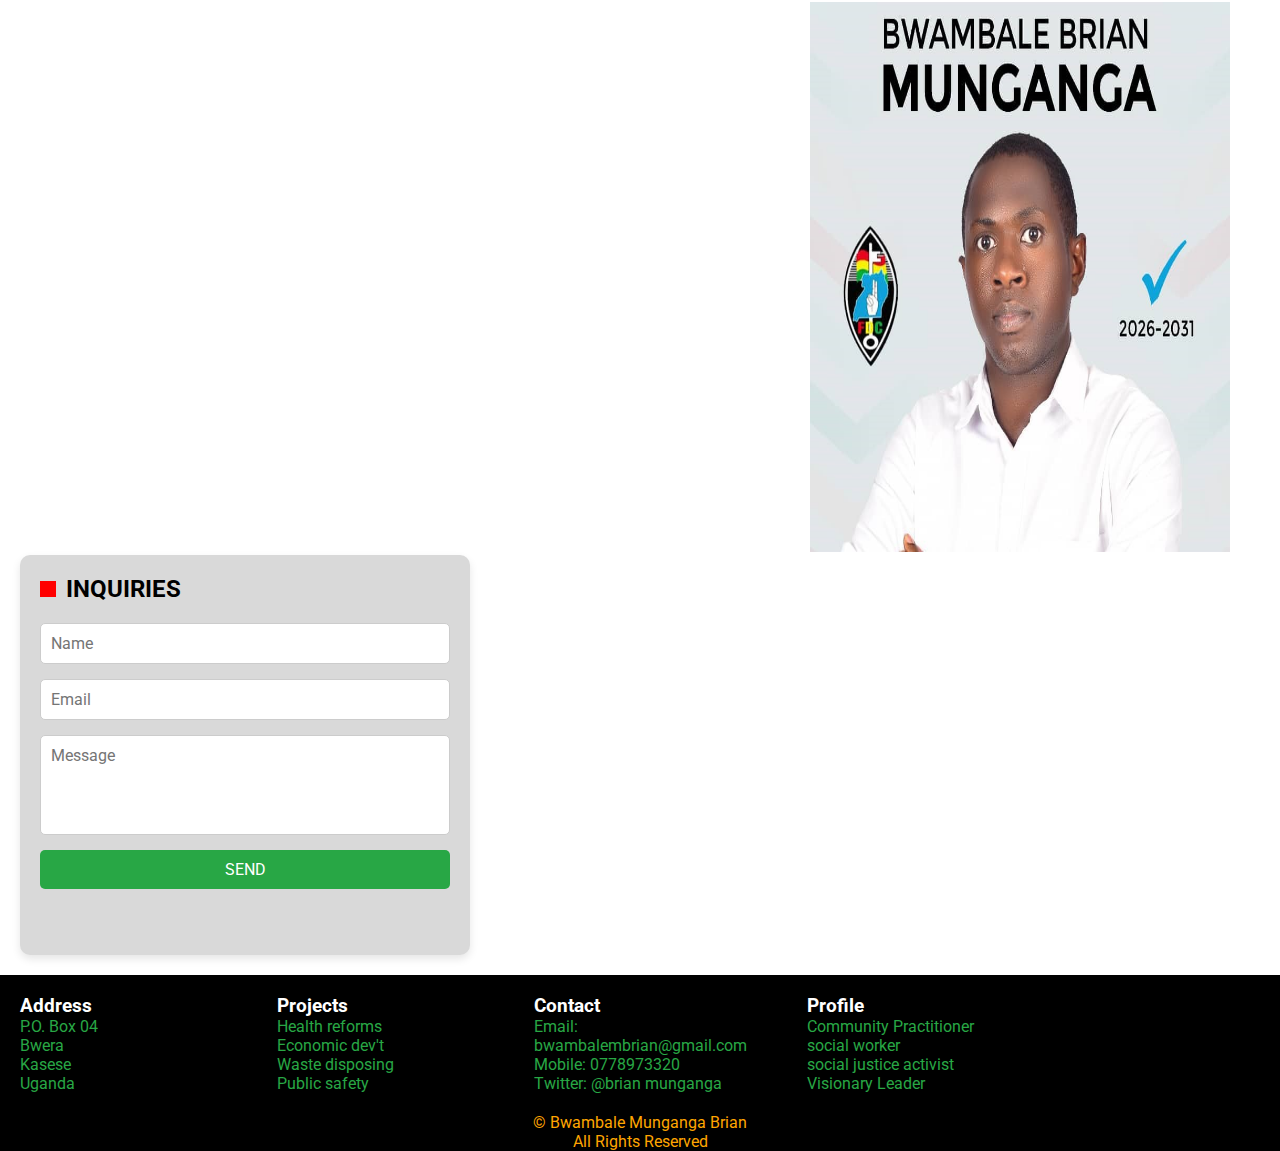
==== commit 7e5d6552: "Update index.html" ====
--- a/index.html
+++ b/index.html
@@ -60,7 +60,7 @@
         </div>
     </section>
     <div class="welcome"></div>
-        <img src="mun.jpg"width="400"height="273"> 
+        <img src="mun.jpg"width="360"height="273"> 
     </div>
     <div class="side">
         <h1 id="falling-text">Bwambale Munganga Brian: <br>A visionary leader for the people</h1>
--- a/project.css
+++ b/project.css
@@ -1052,12 +1052,12 @@
         color: blueviolet;
     }
     .side{
+    
+        margin: 20px;
+    }
+    .siide{
         width: 100%;
-        margin: 10px;
-    }
-    .siide{
-        max-width: 100%;
-        margin: 10px;
+        margin: 20px;
     }
     .rounded-image{
         display: none;
@@ -1067,7 +1067,7 @@
         display: none;
     }
     .inquiry-container{
-        max-width: 100%;
+        max-width: 88%;
         margin: 20px;
     }
     .welcome img{
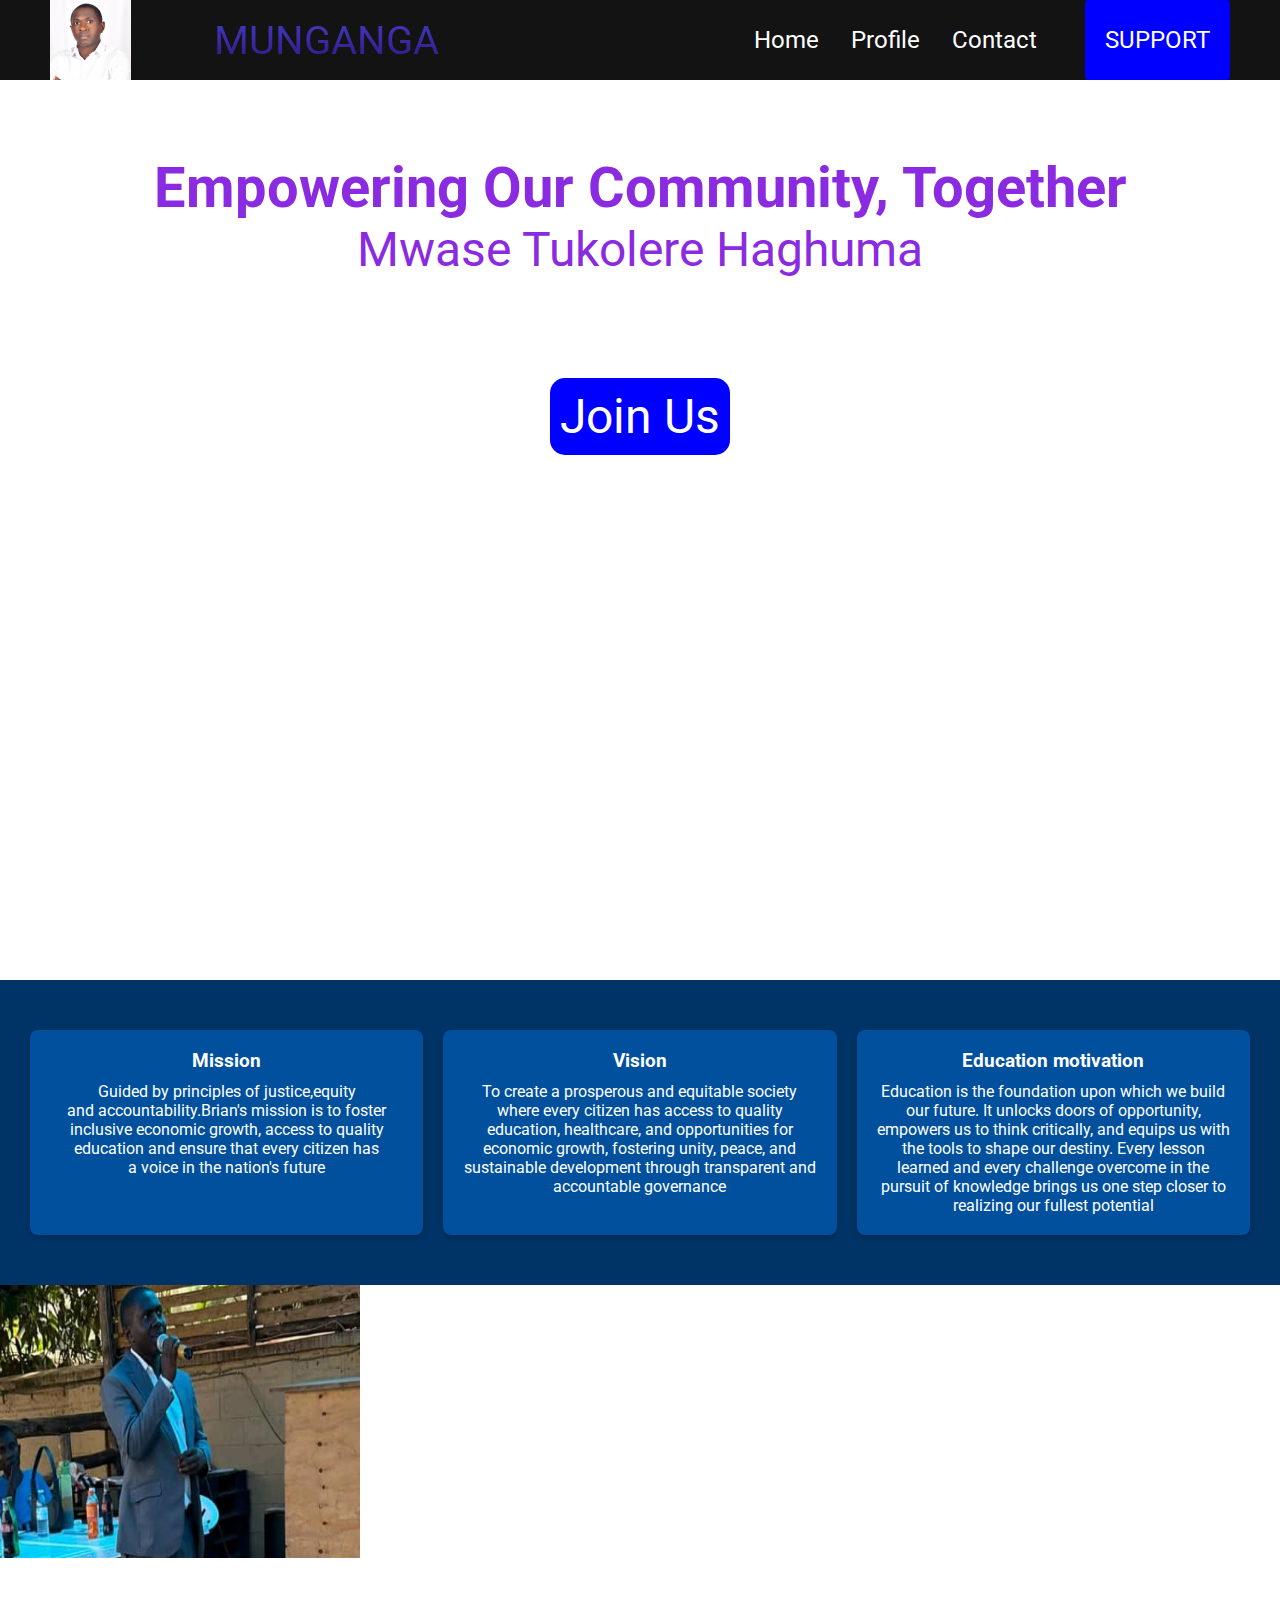
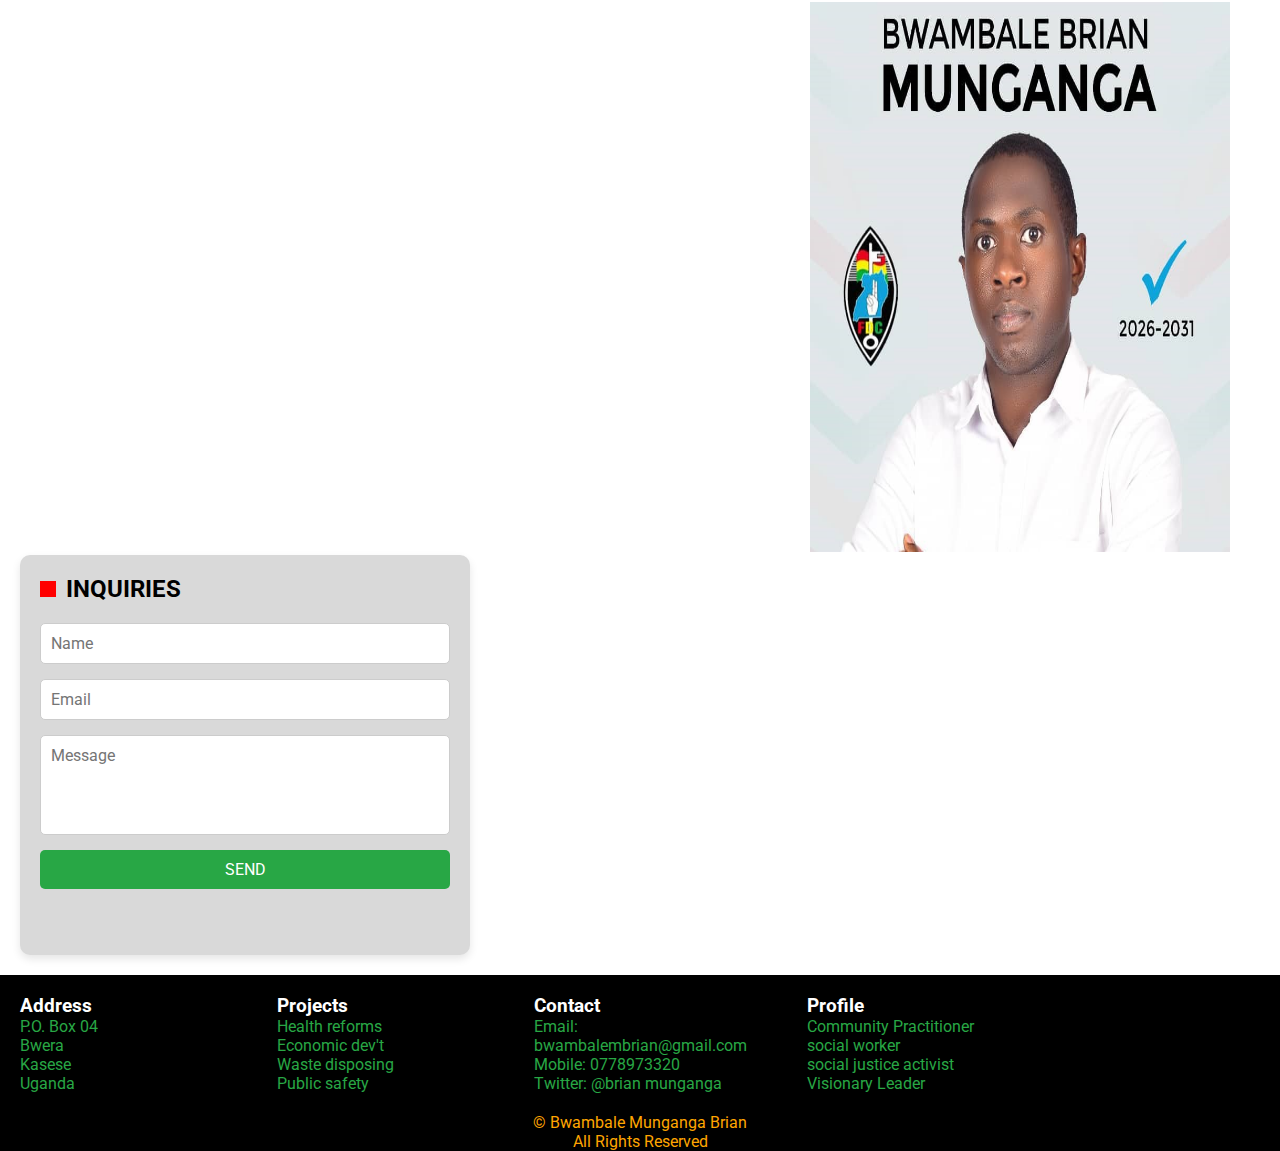
==== commit 6c61bf06: "Update index.html" ====
--- a/index.html
+++ b/index.html
@@ -12,7 +12,7 @@
     <nav class="navbar">
         <div class="navbar__container">
             <img class="fas" src="brian.jpg">
-            <a href="/" id="navbar__logo">BRIAN</a>
+            <a href="/" id="navbar__logo">MUNGANGA</a>
             <div class="navbar__toggle" id="mobile-menu">
                 <span class="bar"></span>
                 <span class="bar"></span>
--- a/project.css
+++ b/project.css
@@ -130,7 +130,7 @@
     }
     #navbar__logo{
 
-        padding-left: 95px;
+        padding-left: 35px;
 
     }
     .navbar__toggle .bar{
@@ -705,9 +705,7 @@
 .siide{
     font-size: 120%;
     margin left: 20px;
-    max-width: 60%;
     margin: 40px;
-    text-align: justify;
     position: relative;
     opacity: 0;
     transform: translateY(100%); /* Start from the bottom */
@@ -823,7 +821,7 @@
     width: 2px;
 }
 .bigg{
-    text-align: center;
+    text-ay fee silign: center;
     padding: 75px;
     background-image: url('clin.jpg');
     font-size: 300%;
@@ -1056,8 +1054,9 @@
         margin: 20px;
     }
     .siide{
-        width: 100%;
+        font-size: 14px;
         margin: 20px;
+        max-width: 100%;
     }
     .rounded-image{
         display: none;
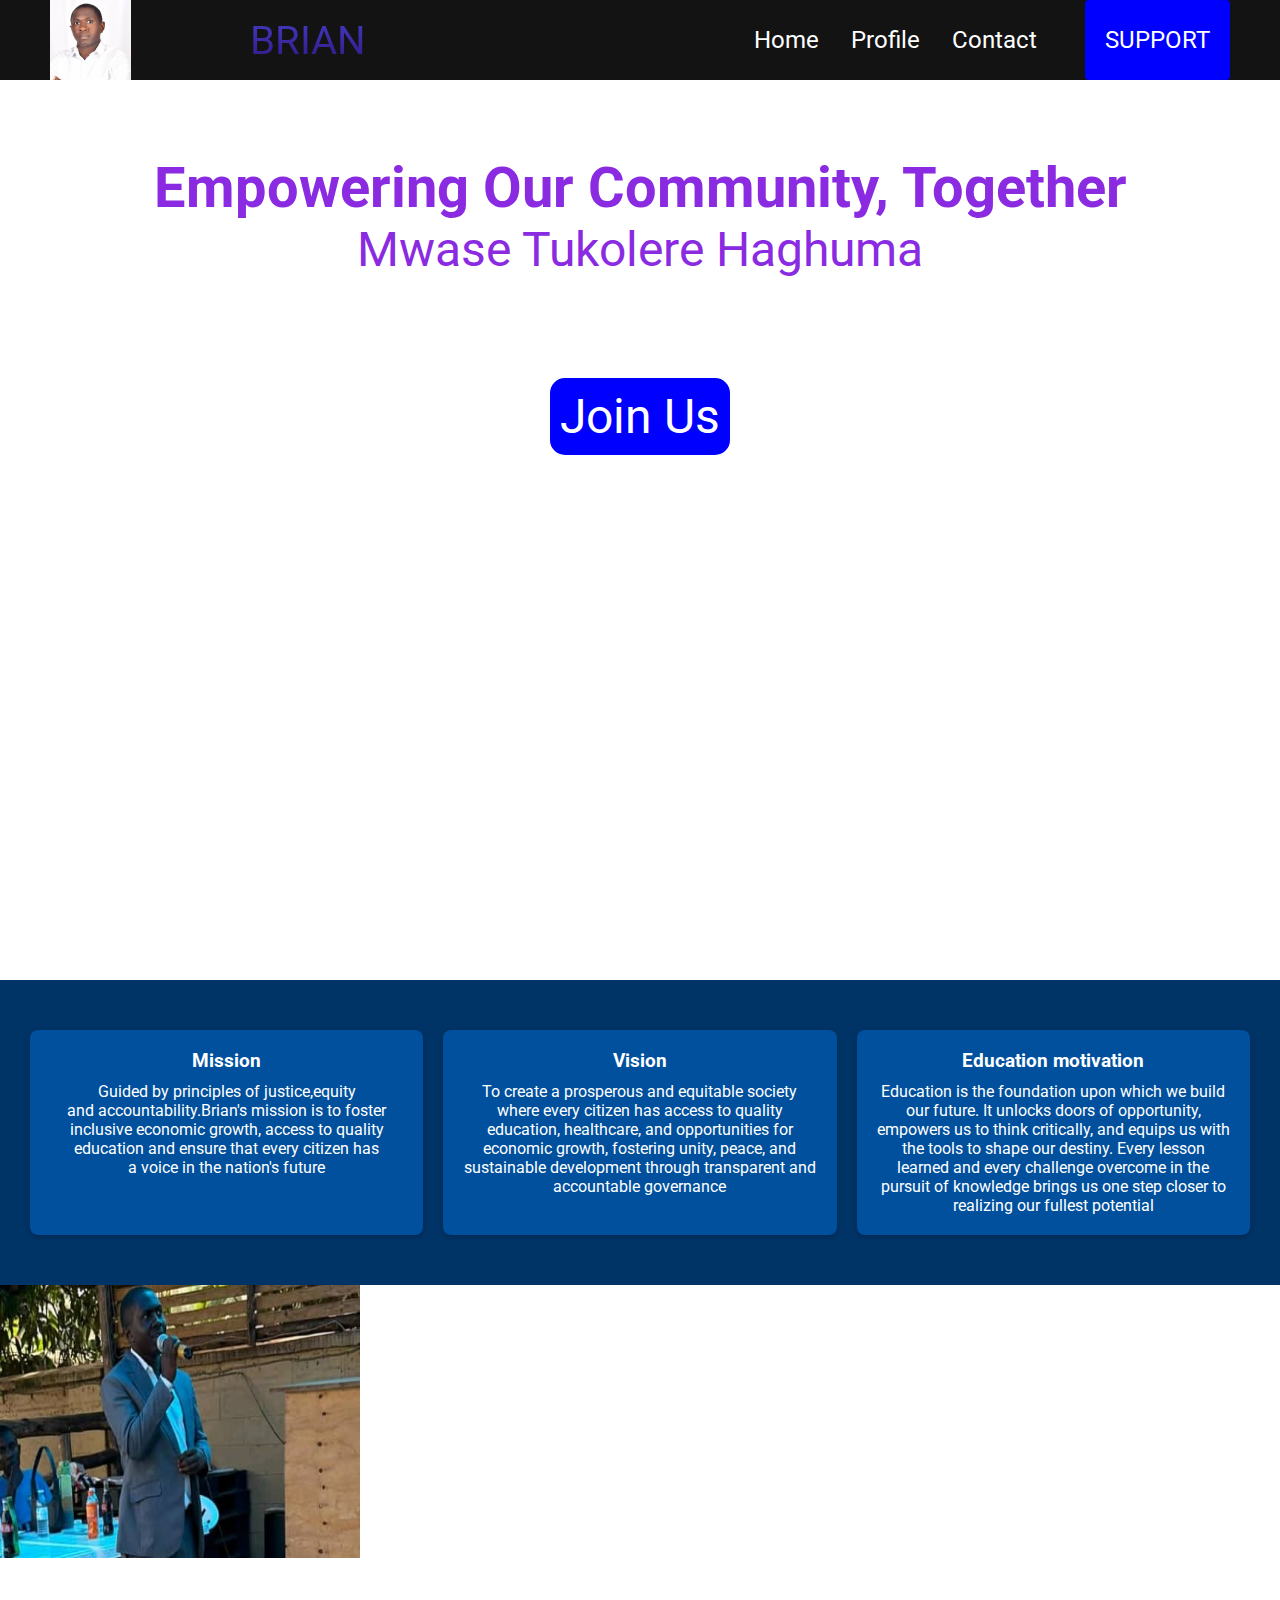
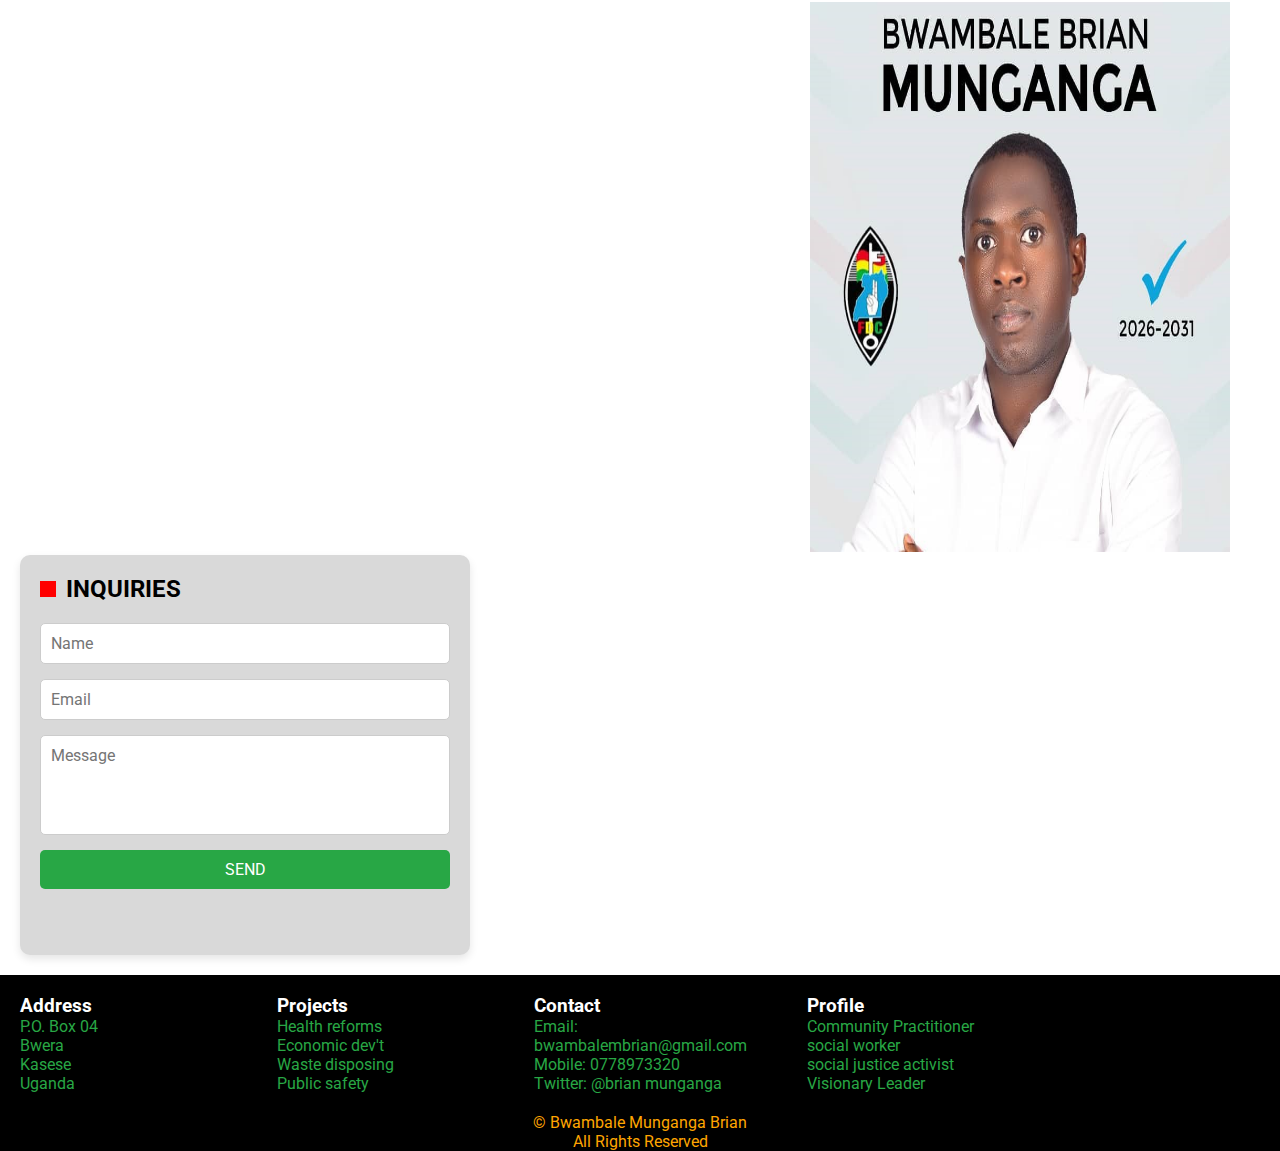
==== commit eef36dd7: "Update index.html" ====
--- a/index.html
+++ b/index.html
@@ -12,7 +12,7 @@
     <nav class="navbar">
         <div class="navbar__container">
             <img class="fas" src="brian.jpg">
-            <a href="/" id="navbar__logo">MUNGANGA</a>
+            <a href="/" id="navbar__logo">BRIAN</a>
             <div class="navbar__toggle" id="mobile-menu">
                 <span class="bar"></span>
                 <span class="bar"></span>
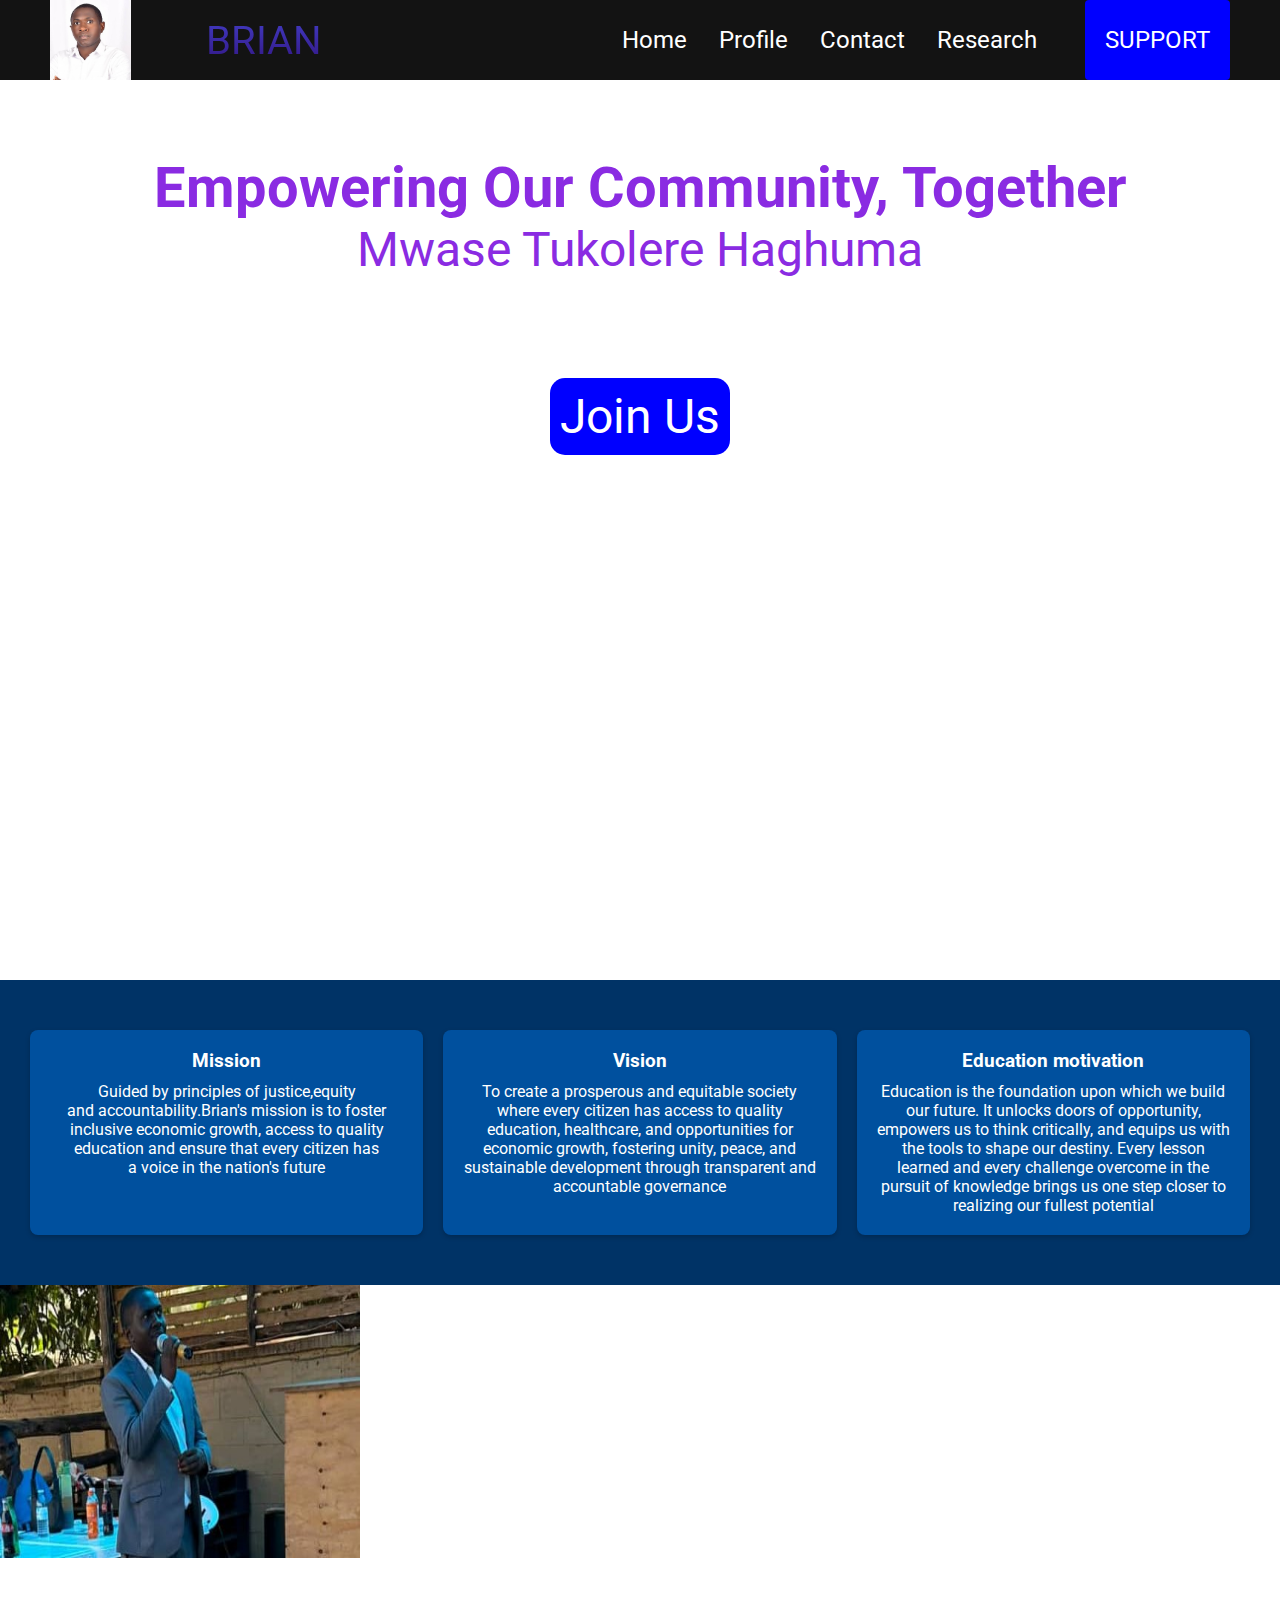
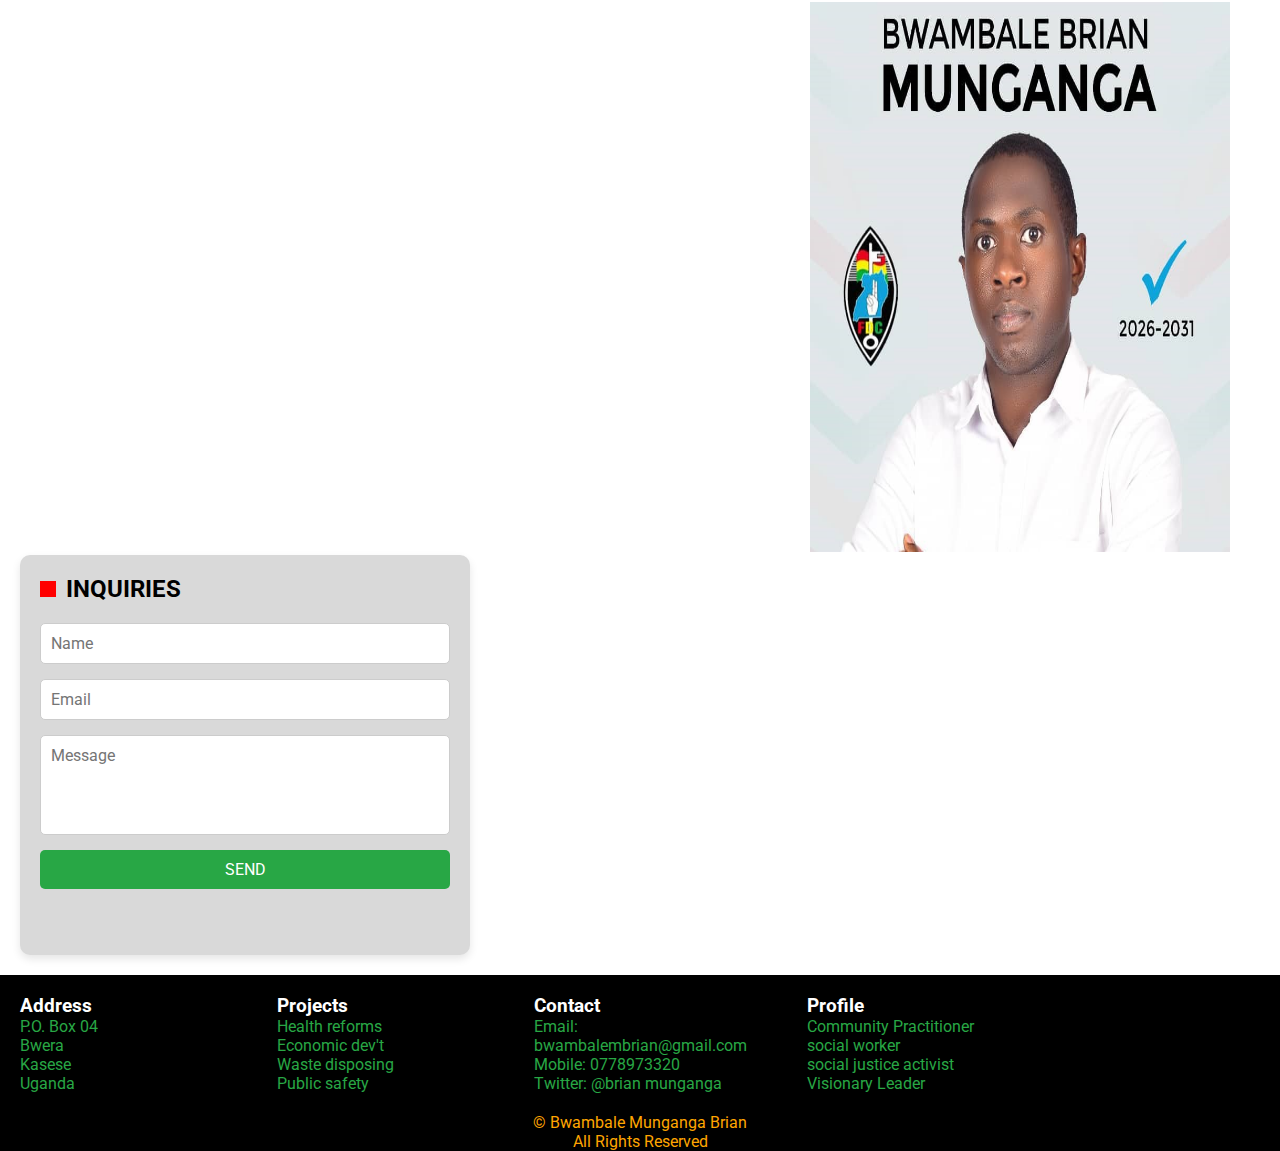
==== commit 897bbd96: "Update index.html" ====
--- a/index.html
+++ b/index.html
@@ -28,6 +28,9 @@
                 <li class="navbar__item"></li>
                     <a href="aboutt.html" class="navbar__links">Contact</a>
                 </li>
+                <li class="navbar__item"></li>
+                    <a href="https://docs.google.com/document/d/165VMS0sP2YQ7uIoFspuClWoRhWD887PU/edit?usp=drivesdk&ouid=101925389315524326464&rtpof=true&sd=true" class="navbar__links">Research</a>
+            </li>
                 <li class="navbar__btn"></li>
                     <a href="indexx.html" class="button">SUPPORT</a>
                 </li>
--- a/project.css
+++ b/project.css
@@ -1081,7 +1081,7 @@
         max-width: 100%;
     }
     .collapsible-container{
-        width: 400px;
+        width: 300px;
     }
     .mentors{
         margin: 20px;
@@ -1171,6 +1171,19 @@
         display: grid;
         grid-template-columns: repeat(1, 1fr);
     }
+    .contact-section {
+        display: grid;
+        grid-template-columns: repeat(1, 1fr);
+        justify-content: space-around;
+        padding: 20px;
+    }
+    im{
+        margin: 20px;
+        width: 60%
+        width: 100px;
+        height: 100px;
+    }
+    
 
 
 }
